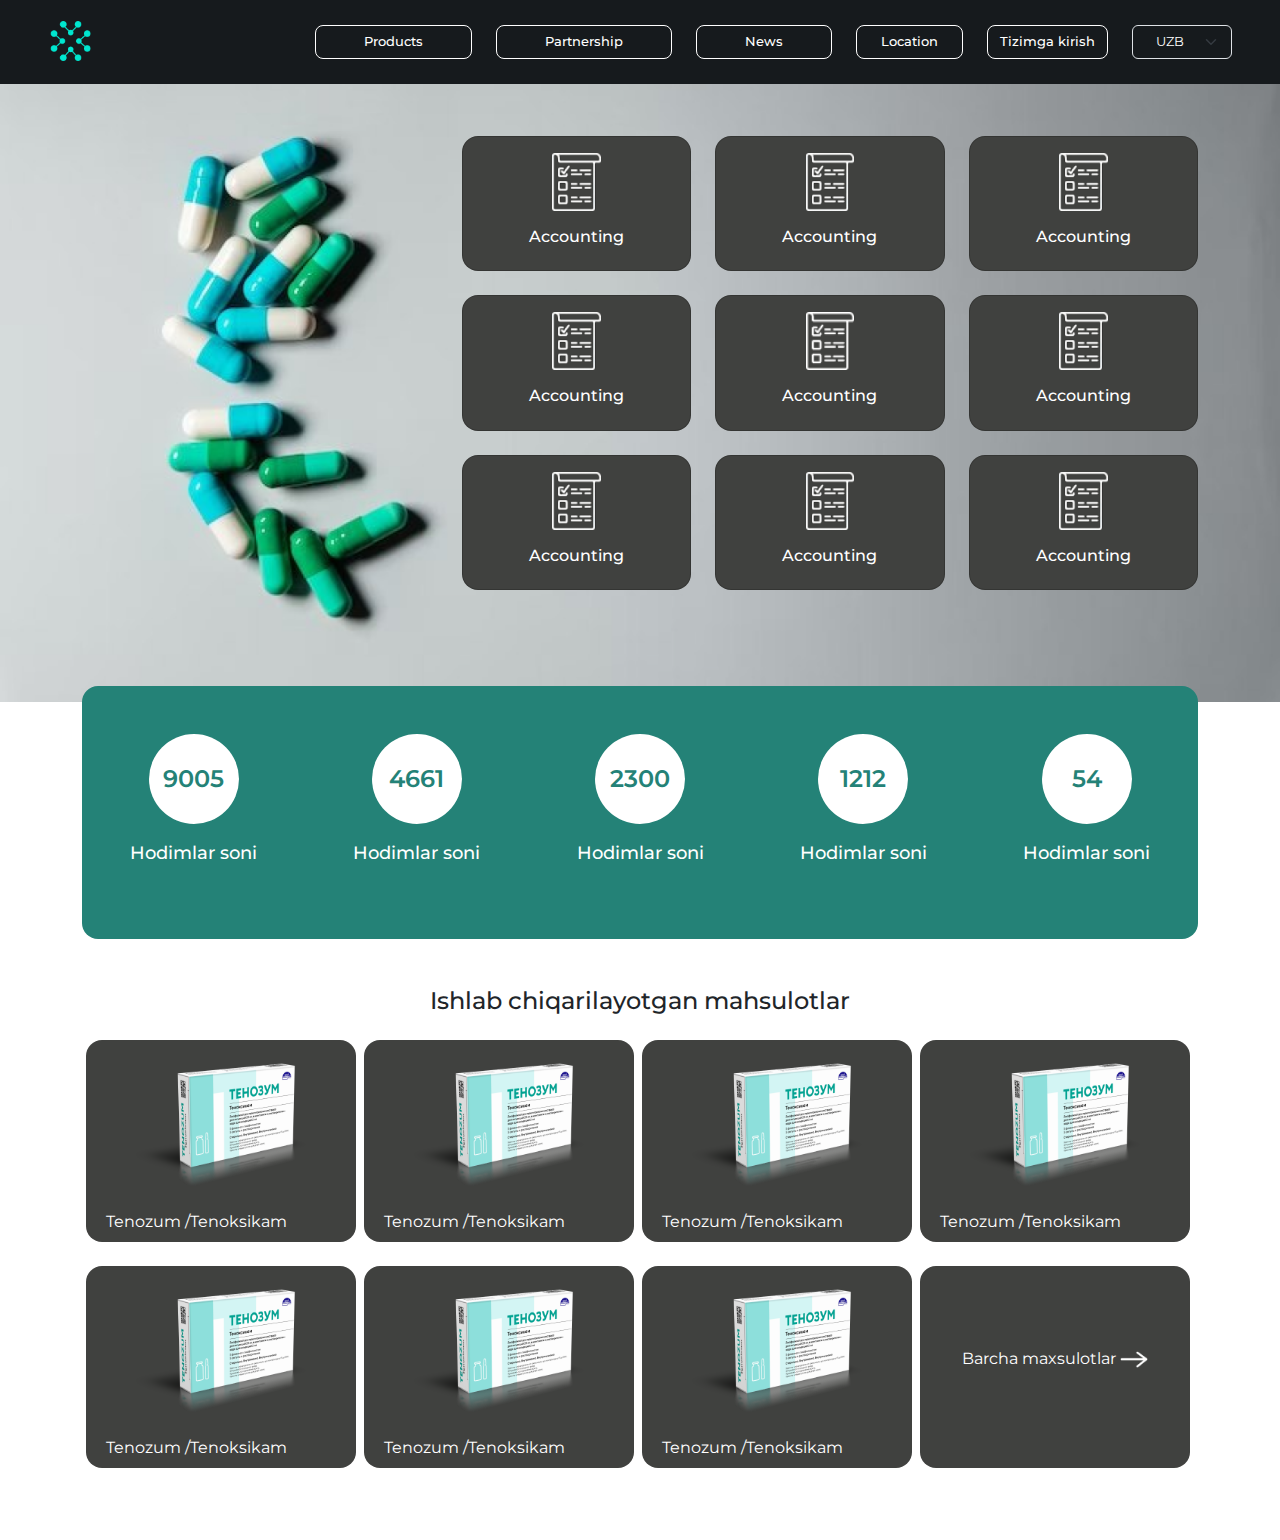
==== index.html @ 12d625ec "commit" ====
<!DOCTYPE html>
<html lang="en">
  <head>
    <meta charset="UTF-8" />
    <meta http-equiv="X-UA-Compatible" content="IE=edge" />
    <meta name="viewport" content="width=device-width, initial-scale=1.0" />
    <link rel="stylesheet" href="bootstrap.css" />
    <link rel="stylesheet" href="styles.css" />
    <title>About</title>
  </head>
  <body>
    <nav
      class="navbar navbar-expand-lg bg-dark navbar-dark fixed-top"
      id="page-top"
    >
      <div class="container-fluid px-lg-5 px-sm-5 px-md-4 py-2">
        <a href="index.html" class="navbar-brand">
          <img
            src="./images/image 1 (1).png"
            class="img-fluid"
            width="50"
            height="50"
          />
        </a>

        <button
          class="navbar-toggler"
          data-bs-toggle="collapse"
          data-bs-target="#collapsiveNav"
        >
          <span class="navbar-toggler-icon"></span>
        </button>

        <div
          class="collapse navbar-collapse pt-sm-4 pt-md-0 pt-lg-0"
          id="collapsiveNav"
        >
          <div
            class="nav-right ms-auto d-sm-grid d-md-grid d-lg-flex mt-sm-4 mt-md-0"
          >
            <button
              class="btn btn-outline-white text-white rounded-3 border-white me-4 px-5 about-btn"
            >
              Products
            </button>
            <button
              class="btn btn-outline-white text-white rounded-3 border-white me-4 px-5 about-btn"
            >
              Partnership
            </button>
            <button
              class="btn btn-outline-white text-white rounded-3 border-white me-4 px-5 about-btn"
            >
              News
            </button>
            <button
              class="btn btn-outline-white text-white rounded-3 border-white me-4 px-4 about-btn"
            >
              Location
            </button>
            <button
              class="btn btn-outline-white text-white rounded-3 border-white me-4 about-btn"
            >
              Tizimga kirish
            </button>
            <select class="form-select bg-transparent text-center text-white">
              <option selected class="text-dark" value="UZB">UZB</option>
              <option value="RU">
                <img
                  src="./images/uz-flag.png"
                  alt="image"
                  width="100"
                  height="100"
                  class="text-dark"
                />
                RU
              </option>
            </select>
          </div>
        </div>
      </div>
    </nav>

    <div class="banner mt-5">
      <div class="container py-5">
        <div class="row py-3">
          <div class="col-md-4"></div>
          <div class="col-md-8 py-4">
            <div class="row">
              <div class="col-md-4 col-sm-6 col-xs-12">
                <div class="card bg-dark rounded-4 mb-4">
                  <div class="card-body text-center text-white">
                    <img src="./images/note.png" class="w-25 mb-3" />
                    <h2 class="card-title">Accounting</h2>
                  </div>
                </div>
              </div>
              <div class="col-md-4 col-sm-6 col-xs-12">
                <div class="card bg-dark rounded-4 mb-4">
                  <div class="card-body text-center text-white">
                    <img src="./images/note.png" class="w-25 mb-3" />
                    <h2 class="card-title">Accounting</h2>
                  </div>
                </div>
              </div>
              <div class="col-md-4 col-sm-6 col-xs-12">
                <div class="card bg-dark rounded-4 mb-4">
                  <div class="card-body text-center text-white">
                    <img src="./images/note.png" class="w-25 mb-3" />
                    <h2 class="card-title">Accounting</h2>
                  </div>
                </div>
              </div>
              <div class="col-md-4 col-sm-6 col-xs-12">
                <div class="card bg-dark rounded-4 mb-4">
                  <div class="card-body text-center text-white">
                    <img src="./images/note.png" class="w-25 mb-3" />
                    <h2 class="card-title">Accounting</h2>
                  </div>
                </div>
              </div>
              <div class="col-md-4 col-sm-6 col-xs-12">
                <div class="card bg-dark rounded-4 mb-4">
                  <div class="card-body text-center text-white">
                    <img src="./images/note.ico" class="w-25 mb-3" />
                    <h2 class="card-title">Accounting</h2>
                  </div>
                </div>
              </div>
              <div class="col-md-4 col-sm-6 col-xs-12">
                <div class="card bg-dark rounded-4 mb-4">
                  <div class="card-body text-center text-white">
                    <img src="./images/note.png" class="w-25 mb-3" />
                    <h2 class="card-title">Accounting</h2>
                  </div>
                </div>
              </div>
              <div class="col-md-4 col-sm-6 col-xs-12">
                <div class="card bg-dark rounded-4 mb-4">
                  <div class="card-body text-center text-white">
                    <img src="./images/note.png" class="w-25 mb-3" />
                    <h2 class="card-title">Accounting</h2>
                  </div>
                </div>
              </div>
              <div class="col-md-4 col-sm-6 col-xs-12">
                <div class="card bg-dark rounded-4 mb-4">
                  <div class="card-body text-center text-white">
                    <img src="./images/note.png" class="w-25 mb-3" />
                    <h2 class="card-title">Accounting</h2>
                  </div>
                </div>
              </div>
              <div class="col-md-4 col-sm-6 col-xs-12">
                <div class="card bg-dark rounded-4 mb-4">
                  <div class="card-body text-center text-white">
                    <img src="./images/note.png" class="w-25 mb-3" />
                    <h2 class="card-title">Accounting</h2>
                  </div>
                </div>
              </div>
            </div>
          </div>
        </div>
      </div>
    </div>

    <div class="container">
      <div class="details p-5 pb-2 text-white position-relative" id="details">
        <div
          class="d-md-flex justify-content-sm-center justify-content-lg-between justify-content-between d-sm-grid text-center"
        >
          <div class="detail mb-5">
            <div class="quantity mx-auto mb-3">9005</div>
            <p>Hodimlar soni</p>
          </div>
          <div class="detail mb-5">
            <div class="quantity mx-auto mb-3">4661</div>
            <p>Hodimlar soni</p>
          </div>
          <div class="detail mb-5">
            <div class="quantity mx-auto mb-3">2300</div>
            <p>Hodimlar soni</p>
          </div>
          <div class="detail mb-5">
            <div class="quantity mx-auto mb-3">1212</div>
            <p>Hodimlar soni</p>
          </div>
          <div class="detail mb-5">
            <div class="quantity mx-auto mb-3">54</div>
            <p>Hodimlar soni</p>
          </div>
        </div>
      </div>
    </div>

    <section class="products my-5" id="products">
      <div class="container">
        <h4 class="text-center mb-4">Ishlab chiqarilayotgan mahsulotlar</h4>
        <div class="row gap-2 mx-1">
          <div class="col-lg-3 col-md-6 product-card rounded-4 text-white mb-4">
            <img src="./images/image 8.png" class="img-fluid mx-auto d-block" />
            <p class="ms-2 mb-2">Tenozum /Tenoksikam</p>
          </div>
          <div class="col-lg-3 col-md-6 product-card rounded-4 text-white mb-4">
            <img src="./images/image 8.png" class="img-fluid mx-auto d-block" />
            <p class="ms-2 mb-2">Tenozum /Tenoksikam</p>
          </div>
          <div class="col-lg-3 col-md-6 product-card rounded-4 text-white mb-4">
            <img src="./images/image 8.png" class="img-fluid mx-auto d-block" />
            <p class="ms-2 mb-2">Tenozum /Tenoksikam</p>
          </div>
          <div class="col-lg-3 col-md-6 product-card rounded-4 text-white mb-4">
            <img src="./images/image 8.png" class="img-fluid mx-auto d-block" />
            <p class="ms-2 mb-2">Tenozum /Tenoksikam</p>
          </div>
        </div>
        <div class="row gap-2 mb-4 mx-1">
          <div class="col-lg-3 col-mg-6 product-card rounded-4 text-white mb-4">
            <img src="./images/image 8.png" class="img-fluid mx-auto d-block" />
            <p class="ms-2 mb-2">Tenozum /Tenoksikam</p>
          </div>
          <div class="col-lg-3 col-mg-6 product-card rounded-4 text-white mb-4">
            <img src="./images/image 8.png" class="img-fluid mx-auto d-block" />
            <p class="ms-2 mb-2">Tenozum /Tenoksikam</p>
          </div>
          <div class="col-lg-3 col-mg-6 product-card rounded-4 text-white mb-4">
            <img src="./images/image 8.png" class="img-fluid mx-auto d-block" />
            <p class="ms-2 mb-2">Tenozum /Tenoksikam</p>
          </div>
          <div
            class="col-lg-3 col-mg-6 product-card rounded-4 text-white mb-4 text-center d-flex align-items-center justify-content-center"
          >
            <p>
              Barcha maxsulotlar
              <img src="./images/arrow.png" class="img-fluid arrow" />
            </p>
          </div>
        </div>
      </div>
    </section>

    <script
      src="https://cdn.jsdelivr.net/npm/bootstrap@5.3.0-alpha1/dist/js/bootstrap.bundle.min.js"
      integrity="sha384-w76AqPfDkMBDXo30jS1Sgez6pr3x5MlQ1ZAGC+nuZB+EYdgRZgiwxhTBTkF7CXvN"
      crossorigin="anonymous"
    ></script>
    <script src="script.js"></script>
  </body>
</html>
---- styles.css ----
@import url('https://fonts.googleapis.com/css2?family=Montserrat&display=swap');

* {
  margin: 0;
  padding: 0;
  box-sizing: border-box;
}

body {
  height: 100%;
  font-family: 'Montserrat', sans-serif;
  overflow-x: hidden;
}

#page-top {
  background-color: #161a1d !important;
}

.btn-login {
  background-color: #248277;
  font-size: 14px !important;
  transition: 0.3s;
  height: 40px;
  width: 150px;
  border-radius: 12px !important;
}

.btn-login:hover {
  background: #145b53;
}

select,
option {
  cursor: pointer !important;
}

select {
  width: 100px !important;
}

.card {
  background: #40413f !important;
  cursor: pointer;
  transition: 0.3s;
}

.banner {
  background-image: url(./images/banner.png);
  background-repeat: no-repeat;
  background-size: cover;
  height: max-content;
  background-position: center center;
}

.card-title {
  font-size: 1rem;
  font-weight: 500;
}

.details {
  background: #248277;
  border-radius: 1rem;
  margin-top: -16px !important;
}

.quantity {
  background: #fff;
  color: #248277;
  font-size: 24px !important;
  font-weight: 600 !important;
  width: 90px;
  height: 90px;
  max-width: 200px;
  max-height: 200px;
  border-radius: 100%;
  display: flex;
  align-items: center;
  justify-content: center;
}

.detail p {
  font-size: 18px;
  font-weight: 500;
}

option {
  color: #000 !important;
}

.card:not(.product-card):hover {
  background: #fff !important;
}

.card:not(.product-card):hover > img {
  fill: #248277;
}
.card:not(.product-card):hover .card-title {
  color: #248277 !important;
}

.nav-right button,
.nav-right select {
  font-size: 13px;
}

.nav-right button:hover {
  background: #fff !important;
  color: #248277 !important;
  font-weight: 600 !important;
}

.nav-right button {
  font-weight: 500 !important;
}

.product-card img {
  width: 170px;
  height: 170px;
}

.product-card {
  background-color: #40413f !important;
  cursor: pointer;
  min-height: 200px;
}

.arrow {
  width: 28px !important;
  height: 17px !important;
}

@media (max-width: 500px) {
  .info_container {
    flex-direction: column;
  }

  .btn-login,
  select {
    width: 100% !important;
    display: block !important;
    margin: 1rem 0;
  }

  .nav-right button {
    width: 100% !important;
    display: block !important;
    margin-bottom: 1rem;
  }

  .nav-right {
    padding-top: 1rem;
  }
}

@media (min-width: 960px) {
  .product-card {
    max-width: 270px;
  }
}
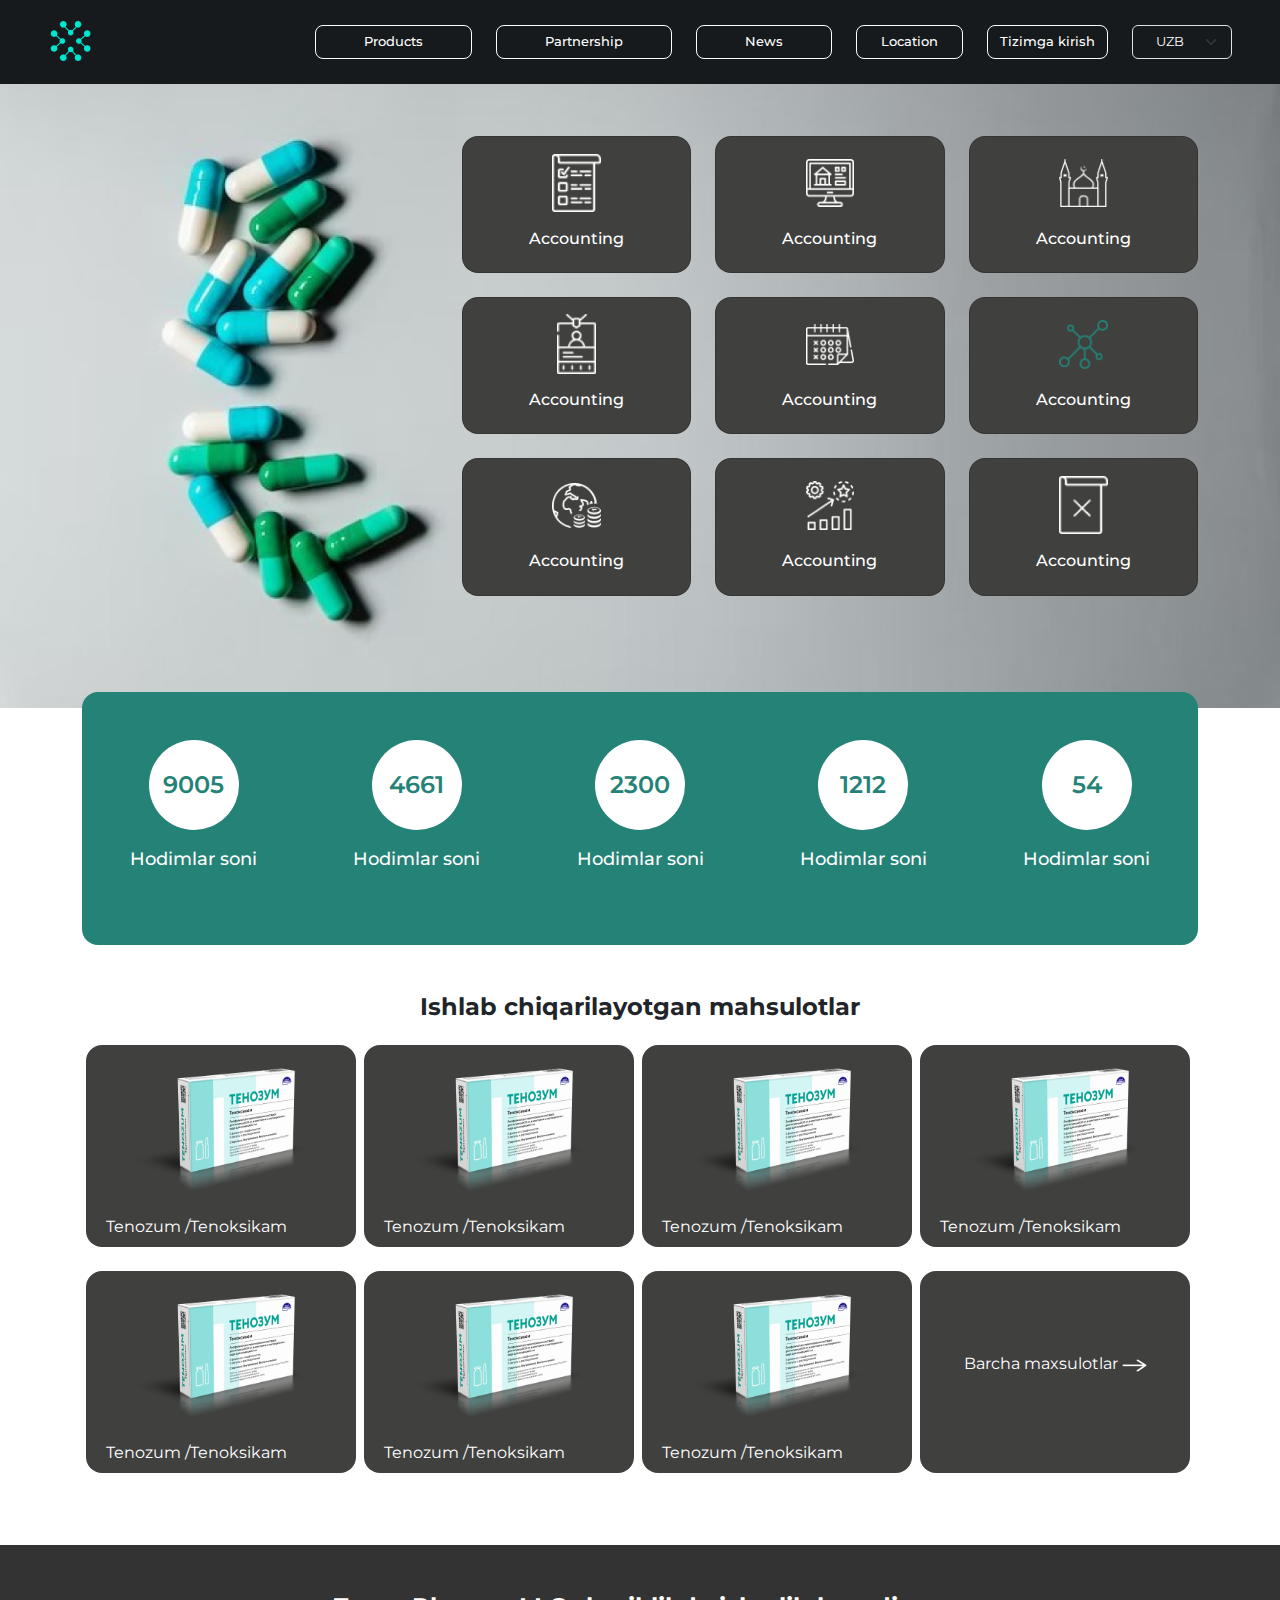
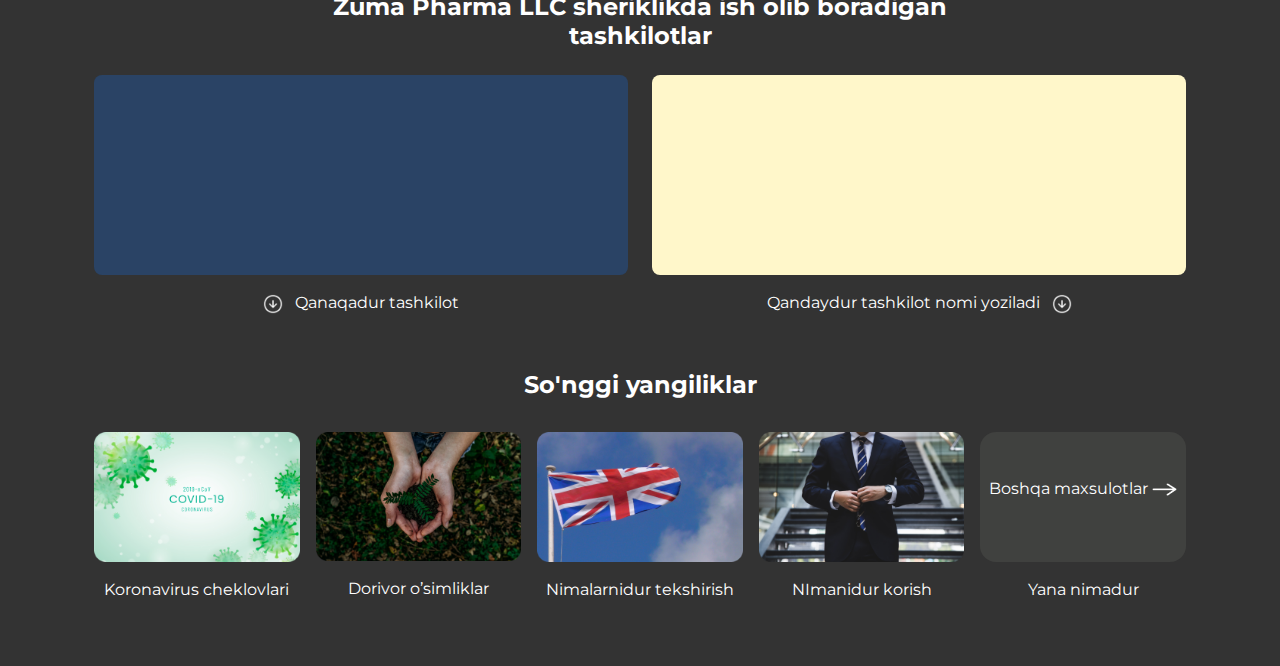
==== commit 95d60361: "commit" ====
--- a/index.html
+++ b/index.html
@@ -13,7 +13,7 @@
       class="navbar navbar-expand-lg bg-dark navbar-dark fixed-top"
       id="page-top"
     >
-      <div class="container-fluid px-lg-5 px-sm-5 px-md-4 py-2">
+      <div class="container-fluid px-lg-5 px-sm-5 px-md-4 py-2 container-xxl">
         <a href="index.html" class="navbar-brand">
           <img
             src="./images/image 1 (1).png"
@@ -90,71 +90,71 @@
               <div class="col-md-4 col-sm-6 col-xs-12">
                 <div class="card bg-dark rounded-4 mb-4">
                   <div class="card-body text-center text-white">
-                    <img src="./images/note.png" class="w-25 mb-3" />
-                    <h2 class="card-title">Accounting</h2>
-                  </div>
-                </div>
-              </div>
-              <div class="col-md-4 col-sm-6 col-xs-12">
-                <div class="card bg-dark rounded-4 mb-4">
-                  <div class="card-body text-center text-white">
-                    <img src="./images/note.png" class="w-25 mb-3" />
-                    <h2 class="card-title">Accounting</h2>
-                  </div>
-                </div>
-              </div>
-              <div class="col-md-4 col-sm-6 col-xs-12">
-                <div class="card bg-dark rounded-4 mb-4">
-                  <div class="card-body text-center text-white">
-                    <img src="./images/note.png" class="w-25 mb-3" />
-                    <h2 class="card-title">Accounting</h2>
-                  </div>
-                </div>
-              </div>
-              <div class="col-md-4 col-sm-6 col-xs-12">
-                <div class="card bg-dark rounded-4 mb-4">
-                  <div class="card-body text-center text-white">
-                    <img src="./images/note.png" class="w-25 mb-3" />
-                    <h2 class="card-title">Accounting</h2>
-                  </div>
-                </div>
-              </div>
-              <div class="col-md-4 col-sm-6 col-xs-12">
-                <div class="card bg-dark rounded-4 mb-4">
-                  <div class="card-body text-center text-white">
-                    <img src="./images/note.ico" class="w-25 mb-3" />
-                    <h2 class="card-title">Accounting</h2>
-                  </div>
-                </div>
-              </div>
-              <div class="col-md-4 col-sm-6 col-xs-12">
-                <div class="card bg-dark rounded-4 mb-4">
-                  <div class="card-body text-center text-white">
-                    <img src="./images/note.png" class="w-25 mb-3" />
-                    <h2 class="card-title">Accounting</h2>
-                  </div>
-                </div>
-              </div>
-              <div class="col-md-4 col-sm-6 col-xs-12">
-                <div class="card bg-dark rounded-4 mb-4">
-                  <div class="card-body text-center text-white">
-                    <img src="./images/note.png" class="w-25 mb-3" />
-                    <h2 class="card-title">Accounting</h2>
-                  </div>
-                </div>
-              </div>
-              <div class="col-md-4 col-sm-6 col-xs-12">
-                <div class="card bg-dark rounded-4 mb-4">
-                  <div class="card-body text-center text-white">
-                    <img src="./images/note.png" class="w-25 mb-3" />
-                    <h2 class="card-title">Accounting</h2>
-                  </div>
-                </div>
-              </div>
-              <div class="col-md-4 col-sm-6 col-xs-12">
-                <div class="card bg-dark rounded-4 mb-4">
-                  <div class="card-body text-center text-white">
-                    <img src="./images/note.png" class="w-25 mb-3" />
+                    <img src="./images/icon-1.png" class="w-25 mb-3 img-fluid icon-img" />
+                    <h2 class="card-title">Accounting</h2>
+                  </div>
+                </div>
+              </div>
+              <div class="col-md-4 col-sm-6 col-xs-12">
+                <div class="card bg-dark rounded-4 mb-4">
+                  <div class="card-body text-center text-white">
+                    <img src="./images/icon-2.png" class="w-25 mb-3 img-fluid icon-img" />
+                    <h2 class="card-title">Accounting</h2>
+                  </div>
+                </div>
+              </div>
+              <div class="col-md-4 col-sm-6 col-xs-12">
+                <div class="card bg-dark rounded-4 mb-4">
+                  <div class="card-body text-center text-white">
+                    <img src="./images/icon-3.png" class="w-25 mb-3 img-fluid icon-img" />
+                    <h2 class="card-title">Accounting</h2>
+                  </div>
+                </div>
+              </div>
+              <div class="col-md-4 col-sm-6 col-xs-12">
+                <div class="card bg-dark rounded-4 mb-4">
+                  <div class="card-body text-center text-white">
+                    <img src="./images/icon-4.png" class="w-25 mb-3 img-fluid icon-img" />
+                    <h2 class="card-title">Accounting</h2>
+                  </div>
+                </div>
+              </div>
+              <div class="col-md-4 col-sm-6 col-xs-12">
+                <div class="card bg-dark rounded-4 mb-4">
+                  <div class="card-body text-center text-white">
+                    <img src="./images/icon-5.png" class="w-25 mb-3 img-fluid icon-img" />
+                    <h2 class="card-title">Accounting</h2>
+                  </div>
+                </div>
+              </div>
+              <div class="col-md-4 col-sm-6 col-xs-12">
+                <div class="card bg-dark rounded-4 mb-4">
+                  <div class="card-body text-center text-white">
+                    <img src="./images/icon-6.png" class="w-25 mb-3 img-fluid icon-img" />
+                    <h2 class="card-title">Accounting</h2>
+                  </div>
+                </div>
+              </div>
+              <div class="col-md-4 col-sm-6 col-xs-12">
+                <div class="card bg-dark rounded-4 mb-4">
+                  <div class="card-body text-center text-white">
+                    <img src="./images/icon-7.png" class="w-25 mb-3 img-fluid icon-img" />
+                    <h2 class="card-title">Accounting</h2>
+                  </div>
+                </div>
+              </div>
+              <div class="col-md-4 col-sm-6 col-xs-12">
+                <div class="card bg-dark rounded-4 mb-4">
+                  <div class="card-body text-center text-white">
+                    <img src="./images/icon-8.png" class="w-25 mb-3 img-fluid icon-img" />
+                    <h2 class="card-title">Accounting</h2>
+                  </div>
+                </div>
+              </div>
+              <div class="col-md-4 col-sm-6 col-xs-12">
+                <div class="card bg-dark rounded-4 mb-4">
+                  <div class="card-body text-center text-white">
+                    <img src="./images/icon-9.png" class="w-25 mb-3 img-fluid icon-img" />
                     <h2 class="card-title">Accounting</h2>
                   </div>
                 </div>
@@ -196,7 +196,9 @@
 
     <section class="products my-5" id="products">
       <div class="container">
-        <h4 class="text-center mb-4">Ishlab chiqarilayotgan mahsulotlar</h4>
+        <h4 class="text-center mb-4 fw-bold">
+          Ishlab chiqarilayotgan mahsulotlar
+        </h4>
         <div class="row gap-2 mx-1">
           <div class="col-lg-3 col-md-6 product-card rounded-4 text-white mb-4">
             <img src="./images/image 8.png" class="img-fluid mx-auto d-block" />
@@ -237,6 +239,73 @@
             </p>
           </div>
         </div>
+      </div>
+    </section>
+
+    <section class="companies text-white py-5">
+      <div class="container">
+        <h4 class="text-center text-white fw-bold mb-4">
+          Zuma Pharma LLC sheriklikda ish olib boradigan <br />
+          tashkilotlar
+        </h4>
+        <div class="row mx-auto">
+          <div class="col-md-6 text-center mb-3">
+            <div class="location-1 rounded-3 mb-3"></div>
+            <p>
+              <img
+                src="./images/arrow-down.png"
+                class="img-fluid me-2"
+                width="20"
+                height="20"
+              />
+              Qanaqadur tashkilot
+            </p>
+          </div>
+          <div class="col-md-6 text-center mb-3">
+            <div class="location-2 rounded-3 mb-3"></div>
+            <p>
+              Qandaydur tashkilot nomi yoziladi
+              <img
+                src="./images/arrow-down.png"
+                class="img-fluid ms-2"
+                width="20"
+                height="20"
+              />
+            </p>
+          </div>
+        </div>
+
+        <h4 class="text-center fw-bold pt-4 pb-4">So'nggi yangiliklar</h4>
+        <div class="container">
+          <div class="news-container">
+            <div class="news text-center text-white">
+              <img src="./images/Rectangle 102.png" class="img-fluid mb-3">
+              <p>Koronavirus cheklovlari</p>
+            </div>
+            <div class="news text-center text-white">
+              <img src="./images/Rectangle 102-1.png" class="img-fluid mb-3">
+              <p>Dorivor o’simliklar</p>
+            </div>
+            <div class="news text-center text-white">
+              <img src="./images/Rectangle 102-2.png" class="img-fluid mb-3">
+              <p>Nimalarnidur tekshirish</p>
+            </div>
+            <div class="news text-center text-white">
+              <img src="./images/Rectangle 102-3.png" class="img-fluid mb-3">
+              <p>NImanidur korish</p>
+            </div>
+            <div class="news text-center text-white">
+              <div class="other-news rounded-4 d-flex align-items-center justify-content-center mb-3">
+                <p>
+
+                  Boshqa maxsulotlar <img src="./images/arrow.png" class="img-fluid arrow" width="40" height="40"/>
+                </p>
+              </div>
+              <p>Yana nimadur</p>
+            </div>
+          </div>
+        </div>
+      </div>
       </div>
     </section>
 
--- a/styles.css
+++ b/styles.css
@@ -92,10 +92,17 @@
 }
 
 .card:not(.product-card):hover > img {
-  fill: #248277;
+  background: #248277 !important;
+  fill: #248277 !important;
 }
 .card:not(.product-card):hover .card-title {
   color: #248277 !important;
+}
+
+.icon-img {
+  width: 60px;
+  height: 60px;
+  object-fit: contain;
 }
 
 .nav-right button,
@@ -113,6 +120,16 @@
   font-weight: 500 !important;
 }
 
+.other-news {
+  background: #40413f;
+  min-height: 130px;
+  display: flex;
+  justify-content: center;
+  align-items: center;
+  max-width: 270px;
+  margin: auto;
+}
+
 .product-card img {
   width: 170px;
   height: 170px;
@@ -125,8 +142,32 @@
 }
 
 .arrow {
-  width: 28px !important;
-  height: 17px !important;
+  width: 25px !important;
+  height: 13px !important;
+}
+
+.companies {
+  background: #333;
+}
+
+.news {
+  cursor: pointer;
+}
+
+.location-1 {
+  background-color: #2a4365;
+  min-height: 200px;
+}
+
+.location-2 {
+  min-height: 200px;
+  background: #fff7ca;
+}
+
+.news-container {
+  display: grid;
+  grid-template-columns: repeat(auto-fit, minmax(205px, 1fr));
+  gap: 1rem;
 }
 
 @media (max-width: 500px) {
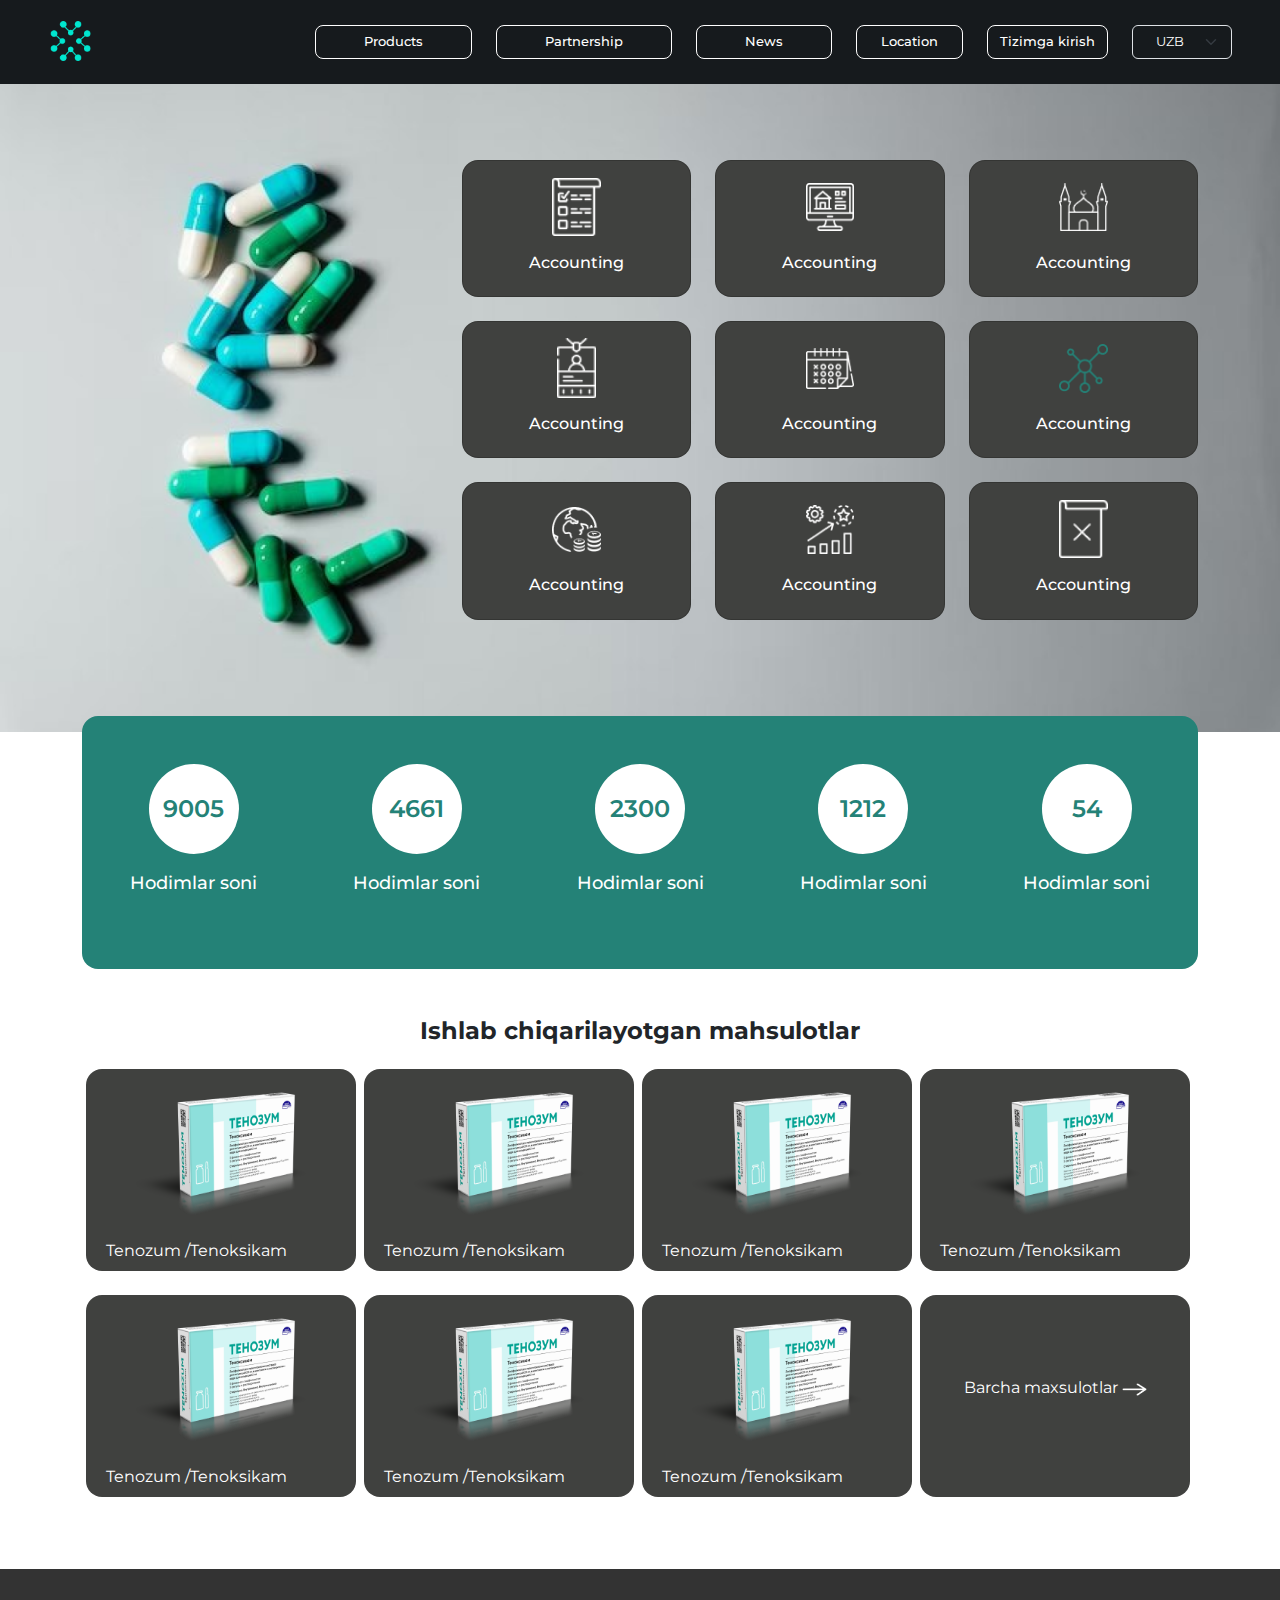
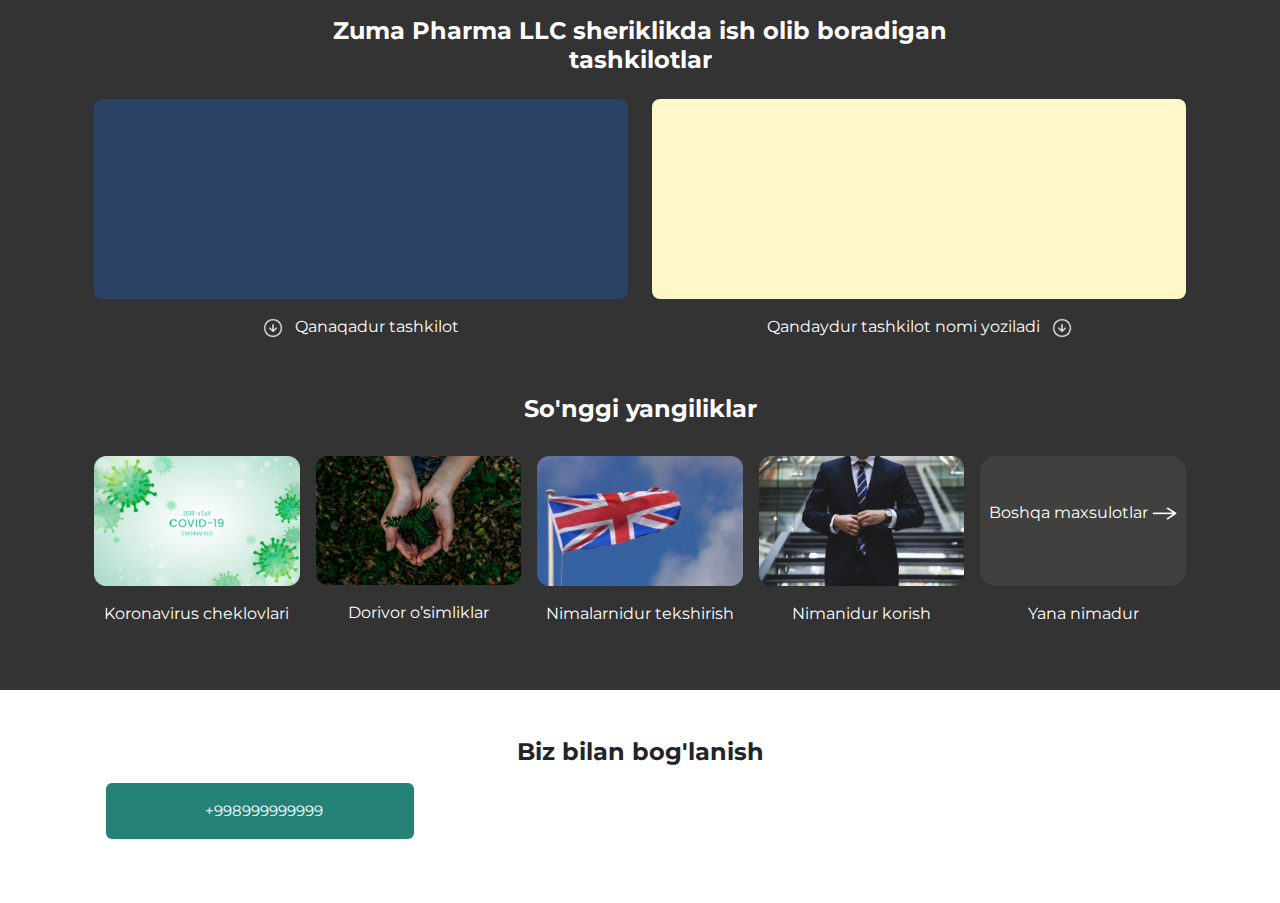
==== commit 3fa23ed8: "commit" ====
--- a/index.html
+++ b/index.html
@@ -4,9 +4,10 @@
     <meta charset="UTF-8" />
     <meta http-equiv="X-UA-Compatible" content="IE=edge" />
     <meta name="viewport" content="width=device-width, initial-scale=1.0" />
+    <link rel="stylesheet" href="https://cdnjs.cloudflare.com/ajax/libs/font-awesome/6.2.1/css/all.min.css" integrity="sha512-MV7K8+y+gLIBoVD59lQIYicR65iaqukzvf/nwasF0nqhPay5w/9lJmVM2hMDcnK1OnMGCdVK+iQrJ7lzPJQd1w==" crossorigin="anonymous" referrerpolicy="no-referrer" />s
     <link rel="stylesheet" href="bootstrap.css" />
     <link rel="stylesheet" href="styles.css" />
-    <title>About</title>
+    <title>Home</title>
   </head>
   <body>
     <nav
@@ -292,7 +293,7 @@
             </div>
             <div class="news text-center text-white">
               <img src="./images/Rectangle 102-3.png" class="img-fluid mb-3">
-              <p>NImanidur korish</p>
+              <p>Nimanidur korish</p>
             </div>
             <div class="news text-center text-white">
               <div class="other-news rounded-4 d-flex align-items-center justify-content-center mb-3">
@@ -308,6 +309,27 @@
       </div>
       </div>
     </section>
+
+
+    <section class="contact my-5">
+      <div class="container">
+        <h4 class="text-center fw-bolder mb-3">
+          Biz bilan bog'lanish
+        </h4>
+          <div class="row">
+            <div class="col-lg-4 col-sm-12 col-md-12 mb-3">
+              <button class="btn contact-btn text-white py-2 px-5 first mx-auto d-block">
+                <i class="fa-solid fa-phone me-2"></i>
+                <a href="tel:" class="text-decoration-none text-white">
+                  +998999999999
+                </a>
+              </button>
+            </div>
+          
+          </div>
+      </div>
+    </section>
+
 
     <script
       src="https://cdn.jsdelivr.net/npm/bootstrap@5.3.0-alpha1/dist/js/bootstrap.bundle.min.js"
--- a/styles.css
+++ b/styles.css
@@ -170,6 +170,37 @@
   gap: 1rem;
 }
 
+.contact-btn {
+  background: #248277;
+  transition: 300ms;
+  max-width: 400px !important;
+  font-size: 15px !important;
+  max-height: 60px !important;
+}
+
+.first {
+  padding: 1rem 90px !important;
+  display: flex !important;
+  align-items: center !important;
+  flex-direction: row !important;
+}
+
+.second {
+  padding: 1rem 80px !important;
+  display: flex !important;
+  align-items: center !important;
+  flex-direction: row !important;
+}
+
+.third {
+  max-width: 350px !important;
+  font-size: 13px !important;
+}
+
+.contact-btn:hover {
+  background: linear-gradient(94.13deg, #32a799 26.25%, #248277 72.02%);
+}
+
 @media (max-width: 500px) {
   .info_container {
     flex-direction: column;
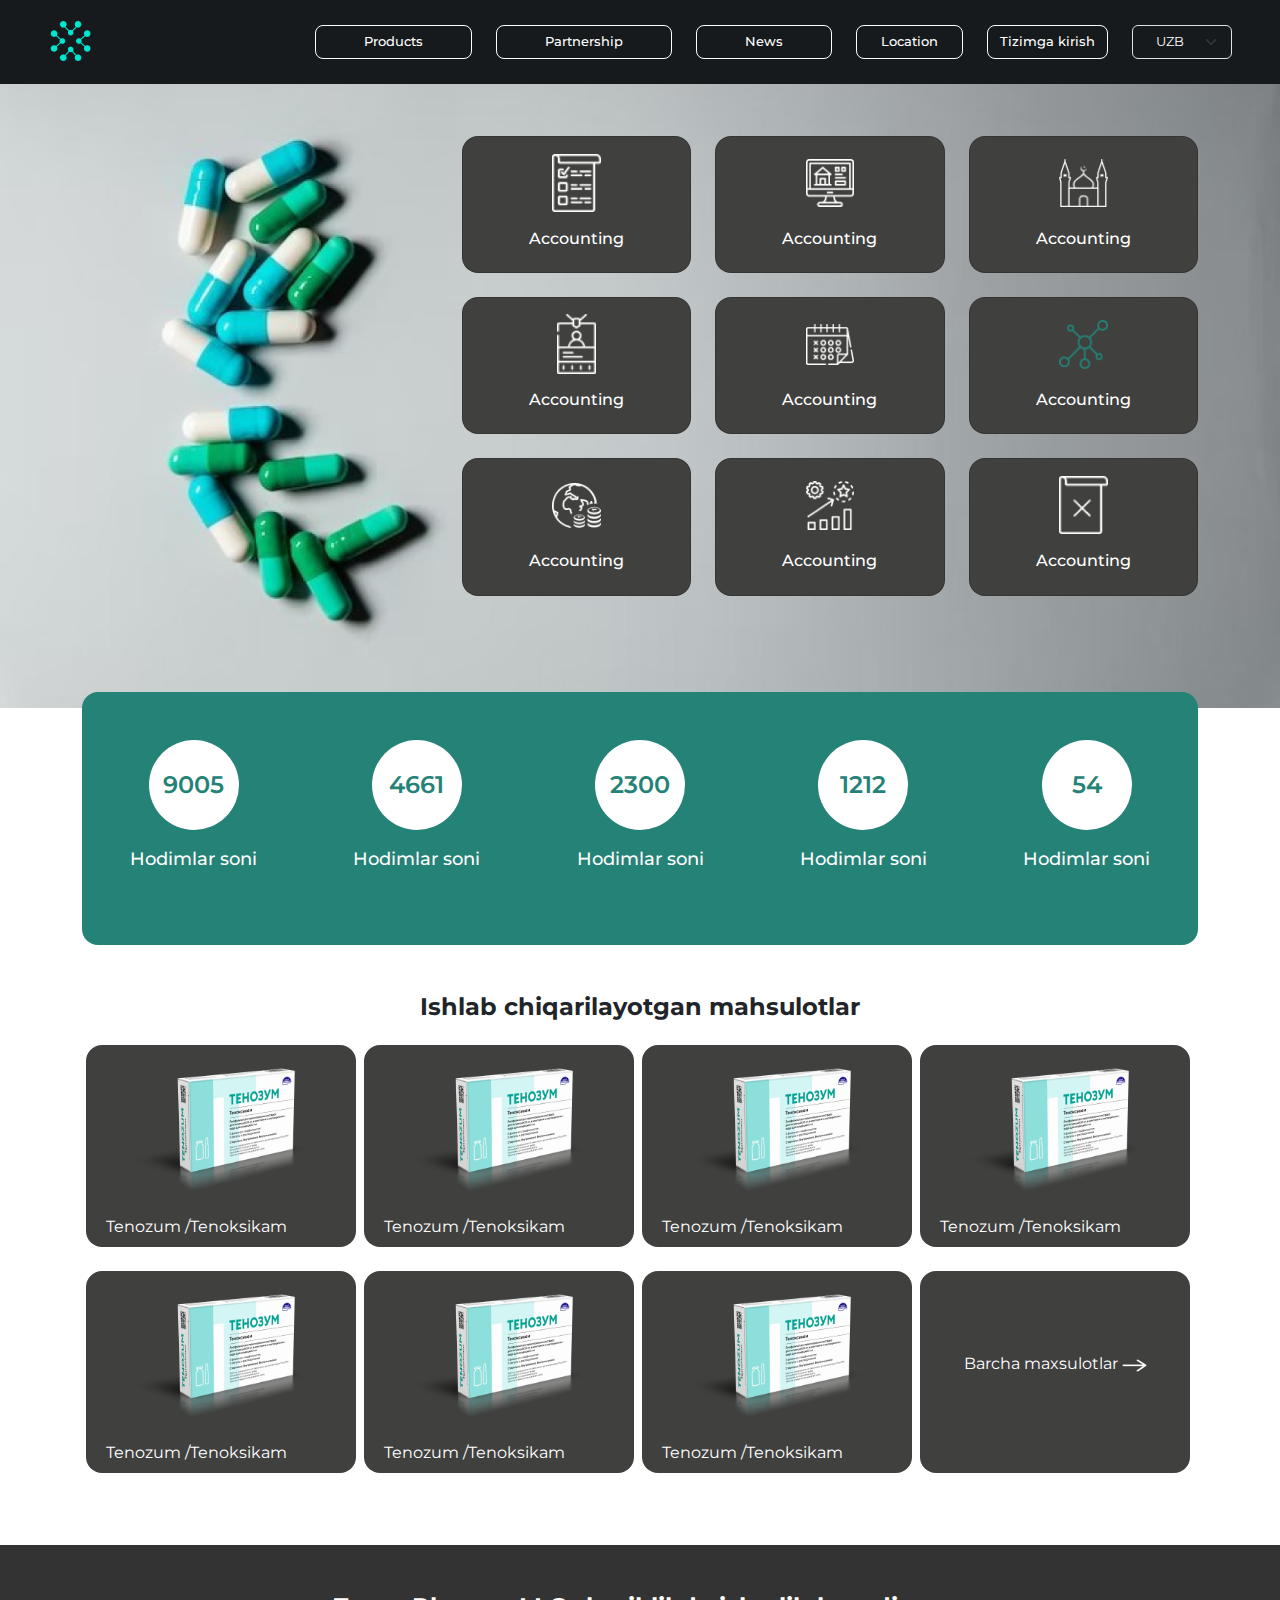
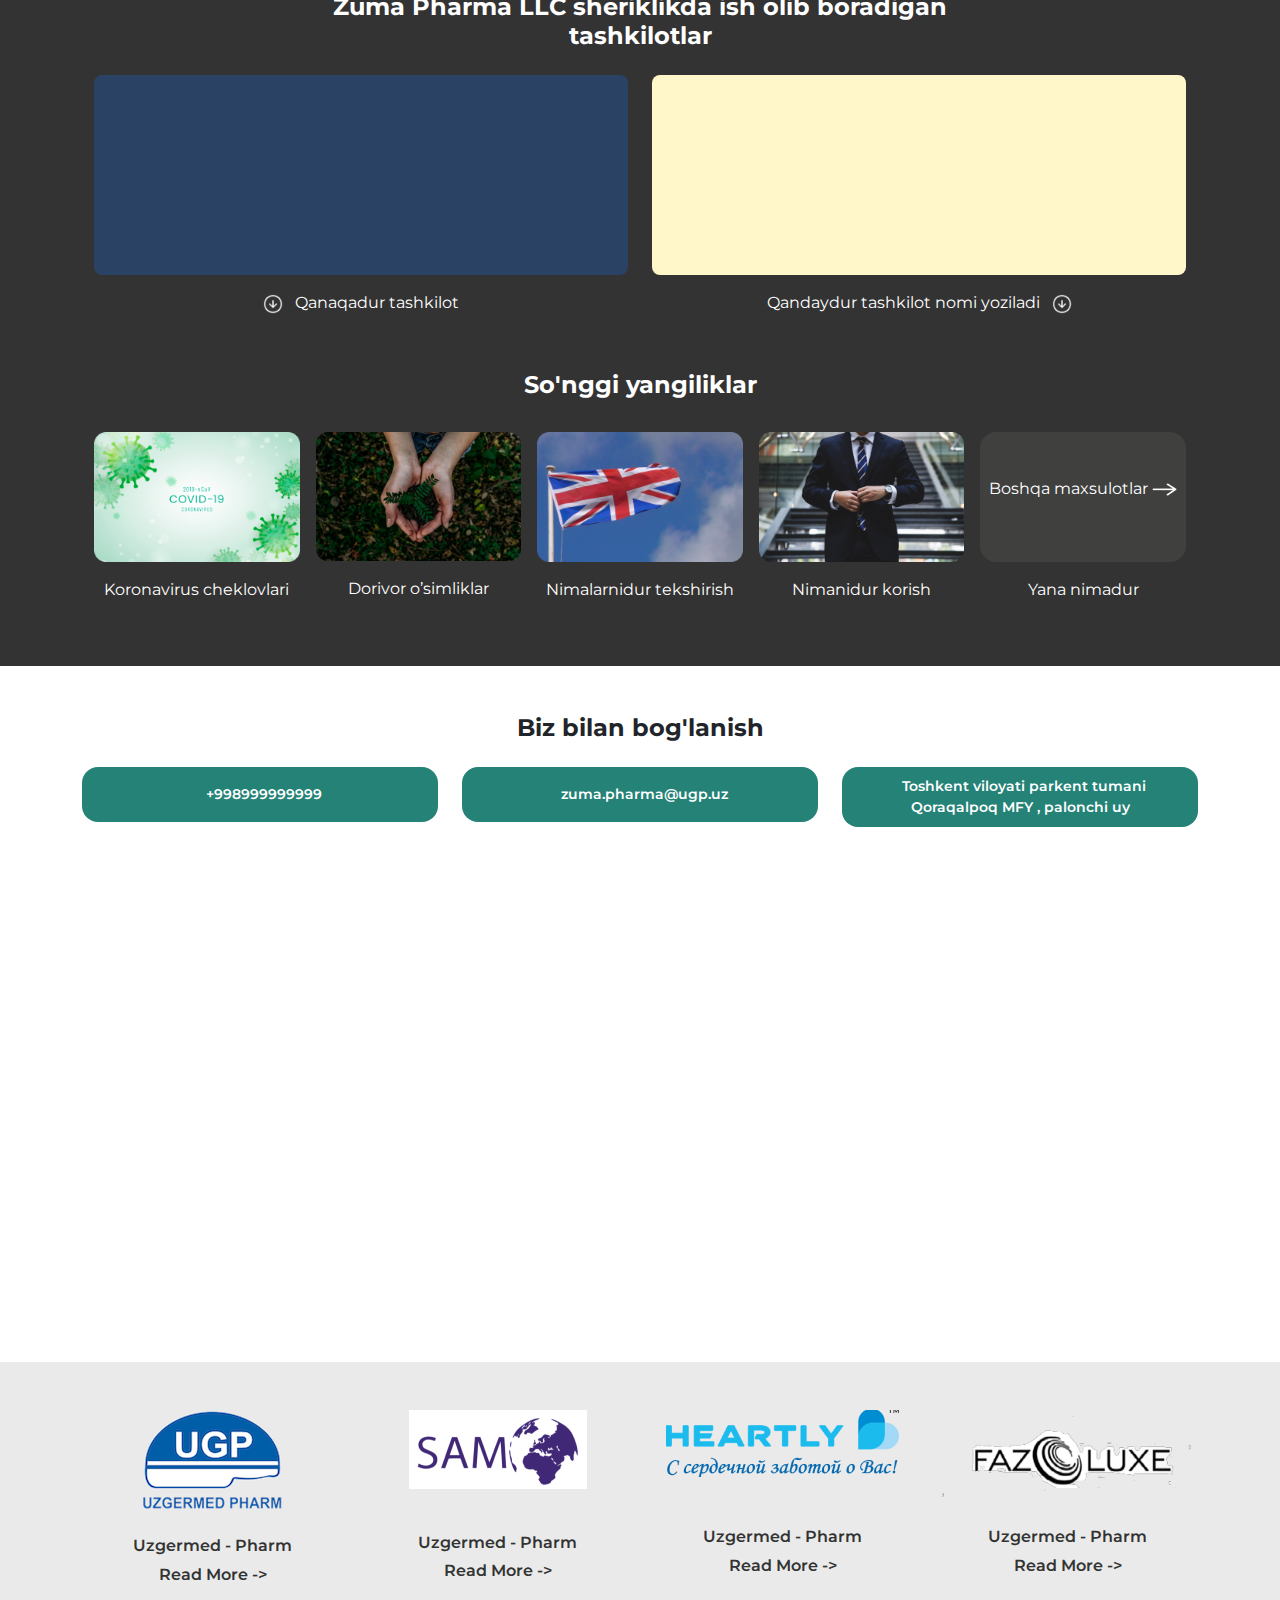
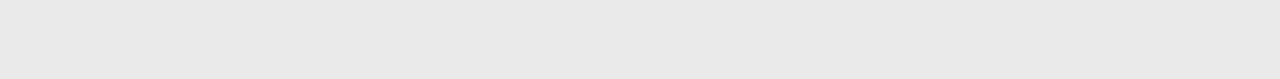
==== commit 739c8835: "commit" ====
--- a/index.html
+++ b/index.html
@@ -4,7 +4,7 @@
     <meta charset="UTF-8" />
     <meta http-equiv="X-UA-Compatible" content="IE=edge" />
     <meta name="viewport" content="width=device-width, initial-scale=1.0" />
-    <link rel="stylesheet" href="https://cdnjs.cloudflare.com/ajax/libs/font-awesome/6.2.1/css/all.min.css" integrity="sha512-MV7K8+y+gLIBoVD59lQIYicR65iaqukzvf/nwasF0nqhPay5w/9lJmVM2hMDcnK1OnMGCdVK+iQrJ7lzPJQd1w==" crossorigin="anonymous" referrerpolicy="no-referrer" />s
+    <link rel="stylesheet" href="https://cdnjs.cloudflare.com/ajax/libs/font-awesome/6.2.1/css/all.min.css" integrity="sha512-MV7K8+y+gLIBoVD59lQIYicR65iaqukzvf/nwasF0nqhPay5w/9lJmVM2hMDcnK1OnMGCdVK+iQrJ7lzPJQd1w==" crossorigin="anonymous" referrerpolicy="no-referrer" />
     <link rel="stylesheet" href="bootstrap.css" />
     <link rel="stylesheet" href="styles.css" />
     <title>Home</title>
@@ -310,26 +310,79 @@
       </div>
     </section>
 
-
     <section class="contact my-5">
       <div class="container">
-        <h4 class="text-center fw-bolder mb-3">
+        <h4 class="text-center fw-bolder mb-4">
           Biz bilan bog'lanish
         </h4>
           <div class="row">
             <div class="col-lg-4 col-sm-12 col-md-12 mb-3">
-              <button class="btn contact-btn text-white py-2 px-5 first mx-auto d-block">
+              <button class="btn contact-btn text-white py-3 px-5 rounded-4  mx-auto d-block w-100 mb-3">
                 <i class="fa-solid fa-phone me-2"></i>
-                <a href="tel:" class="text-decoration-none text-white">
+                <a href="tel:+998999999999" class="text-decoration-none text-white">
                   +998999999999
                 </a>
               </button>
             </div>
-          
-          </div>
+            <div class="col-lg-4 col-sm-12 col-md-12 mb-3"> 
+              <button class="btn contact-btn text-white py-3 px-5 rounded-4  mx-auto d-block w-100 mb-3">
+                <i class="fa-solid fa-envelope me-2"></i>
+                <a href="mailto:zuma.pharma@ugp.uz" class="text-decoration-none text-white">
+                  zuma.pharma@ugp.uz
+                </a>
+              </button>
+            </div>
+            <div class="col-lg-4 col-sm-12 col-md-12 mb-3">
+              <button class="btn contact-btn text-white py-2 px-5 rounded-4 mx-auto d-block w-100 mb-3">
+                <i class="fa-solid fa-location-dot me-2"></i>
+                <a href="tel:" class="text-decoration-none text-white">
+                  Toshkent viloyati parkent tumani Qoraqalpoq MFY , palonchi uy
+                </a>
+              </button>
+            </div>
+        </div>
+
+        <div class="location">
+          <iframe class="mb-5 rounded-4" src="https://www.google.com/maps/embed?pb=!1m18!1m12!1m3!1d2996.687721487428!2d69.5734602!3d41.3156566!2m3!1f0!2f0!3f0!3m2!1i1024!2i768!4f13.1!3m3!1m2!1s0x38ae57805ebda8a1%3A0xb044d9e6d3208941!2sZuma%20Pharma%20LLC!5e0!3m2!1sru!2s!4v1672402384107!5m2!1sru!2s" style="border:0;" allowfullscreen="" loading="lazy" referrerpolicy="no-referrer-when-downgrade"></iframe>
+        </div>
       </div>
     </section>
 
+    <section id="companies" class="py-5">
+      <div class="container">
+        <div class="row">
+          <div class="col-md-3 text-center"mb-5>
+              <img src="./images/image 13.png" class="mb-4 img-fluid mt-0"/>
+              <p class="mb-0">Uzgermed - Pharm</p>
+              <a href="#" class="text-decoration-none ">Read More -></a>
+          </div>
+          <div class="col-md-3 text-center mb-5">
+              <img src="./images/image 14.png" class="img-fluid mt-0"/>
+              <p class="mb-0 desc">Uzgermed - Pharm</p>
+              <a href="#" class="text-decoration-none">Read More -></a>
+          </div>
+          <div class="col-md-3 text-center mb-5">
+              <img src="./images/image 15.png" class="mb-5 img-fluid mt-0"/>
+              <p class="mb-0">Uzgermed - Pharm</p>
+              <a href="#" class="text-decoration-none ">Read More -></a>
+          </div>
+          <div class="col-md-3 text-center mb-5">
+              <img src="./images/image 16.png" class="mb-3 img-fluid mt-0"/>
+              <p class="mb-0">Uzgermed - Pharm</p>
+              <a href="#" class="text-decoration-none ">Read More -></a>
+          </div>
+          <!-- <div class="col-md-3">
+
+          </div>
+          <div class="col-md-3">
+
+          </div>
+          <div class="col-md-3">
+
+          </div> -->
+        </div>
+      </div>
+    </section>
 
     <script
       src="https://cdn.jsdelivr.net/npm/bootstrap@5.3.0-alpha1/dist/js/bootstrap.bundle.min.js"
--- a/styles.css
+++ b/styles.css
@@ -150,6 +150,24 @@
   background: #333;
 }
 
+#companies {
+  background: rgba(51, 51, 51, 0.1);
+}
+
+#companies p,
+a {
+  color: #333 !important;
+  font-weight: 600 !important;
+}
+
+.desc {
+  margin-top: 2.6rem !important;
+}
+
+#companies p {
+  margin-bottom: 0.3rem !important;
+}
+
 .news {
   cursor: pointer;
 }
@@ -173,32 +191,18 @@
 .contact-btn {
   background: #248277;
   transition: 300ms;
-  max-width: 400px !important;
-  font-size: 15px !important;
+  max-width: 380px !important;
+  font-size: 14px !important;
   max-height: 60px !important;
-}
-
-.first {
-  padding: 1rem 90px !important;
-  display: flex !important;
-  align-items: center !important;
-  flex-direction: row !important;
-}
-
-.second {
-  padding: 1rem 80px !important;
-  display: flex !important;
-  align-items: center !important;
-  flex-direction: row !important;
-}
-
-.third {
-  max-width: 350px !important;
-  font-size: 13px !important;
 }
 
 .contact-btn:hover {
   background: linear-gradient(94.13deg, #32a799 26.25%, #248277 72.02%);
+}
+
+iframe {
+  width: 100%;
+  min-height: 400px;
 }
 
 @media (max-width: 500px) {
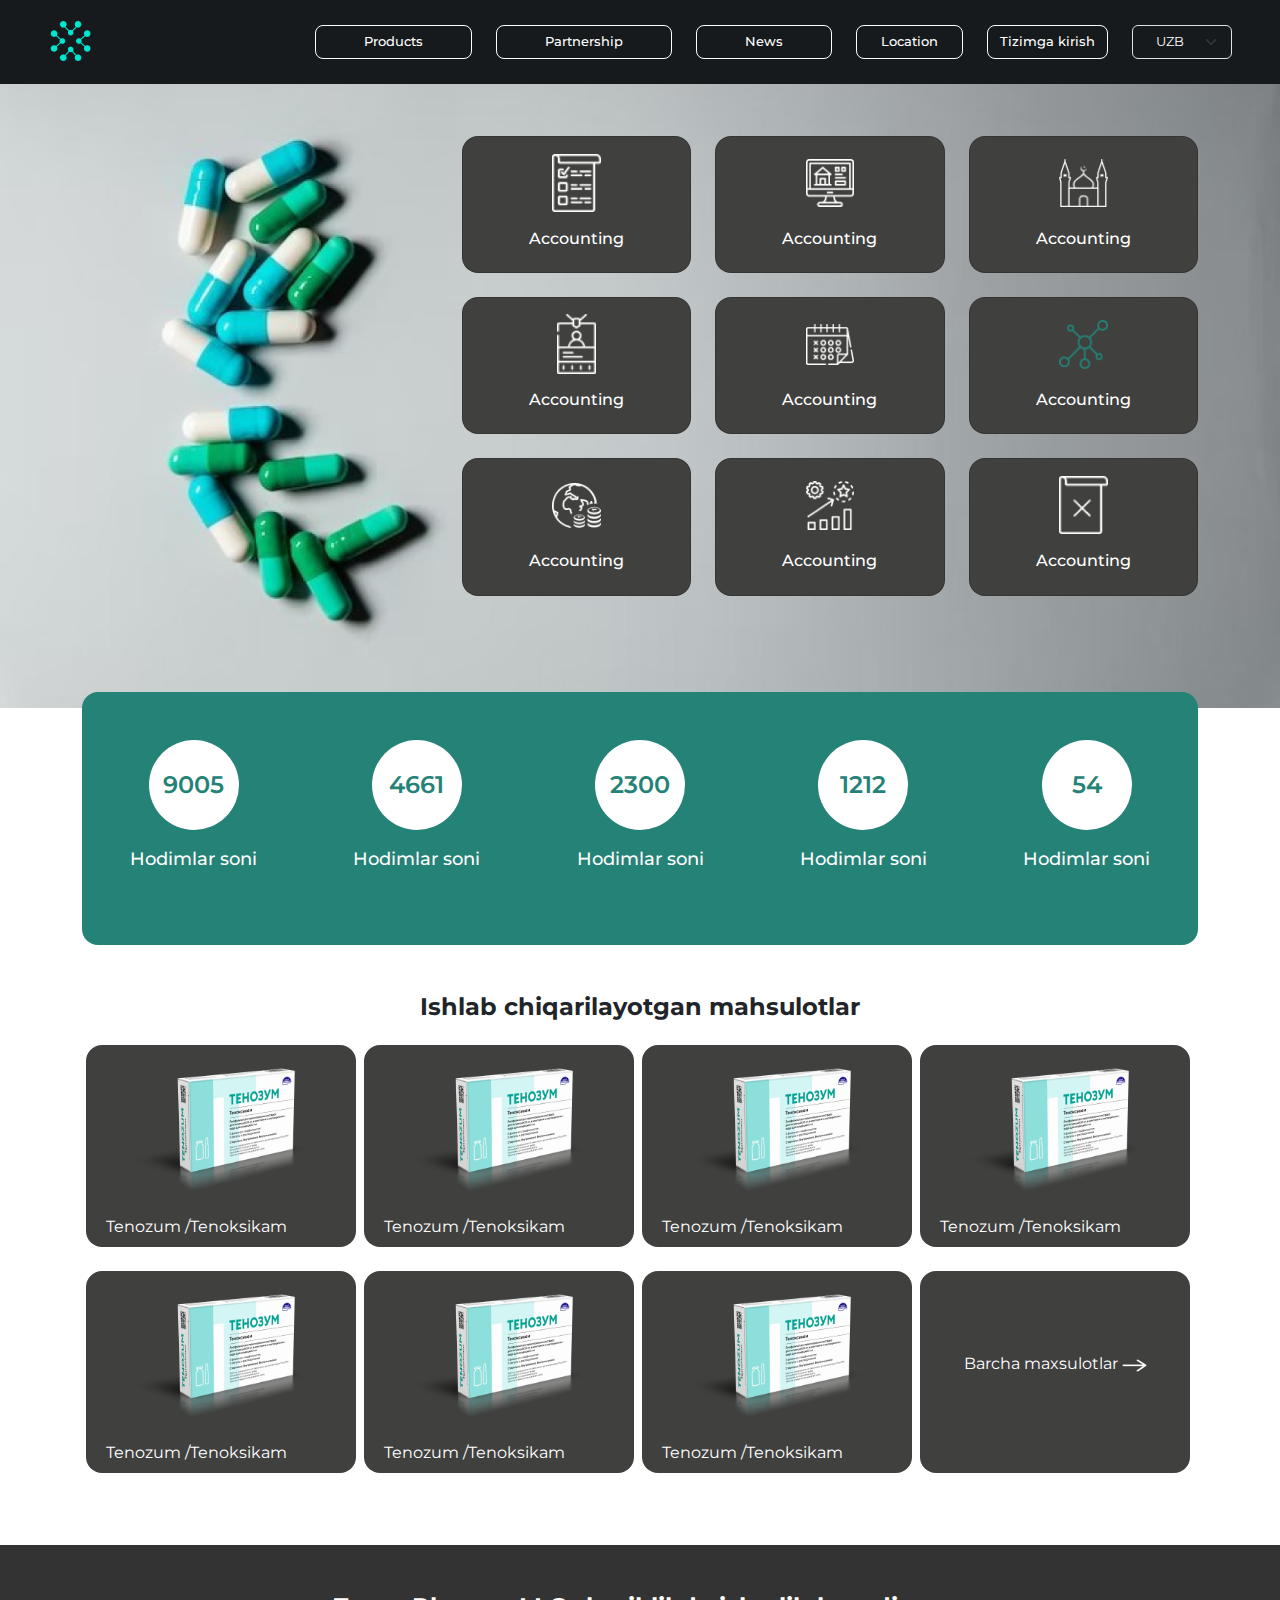
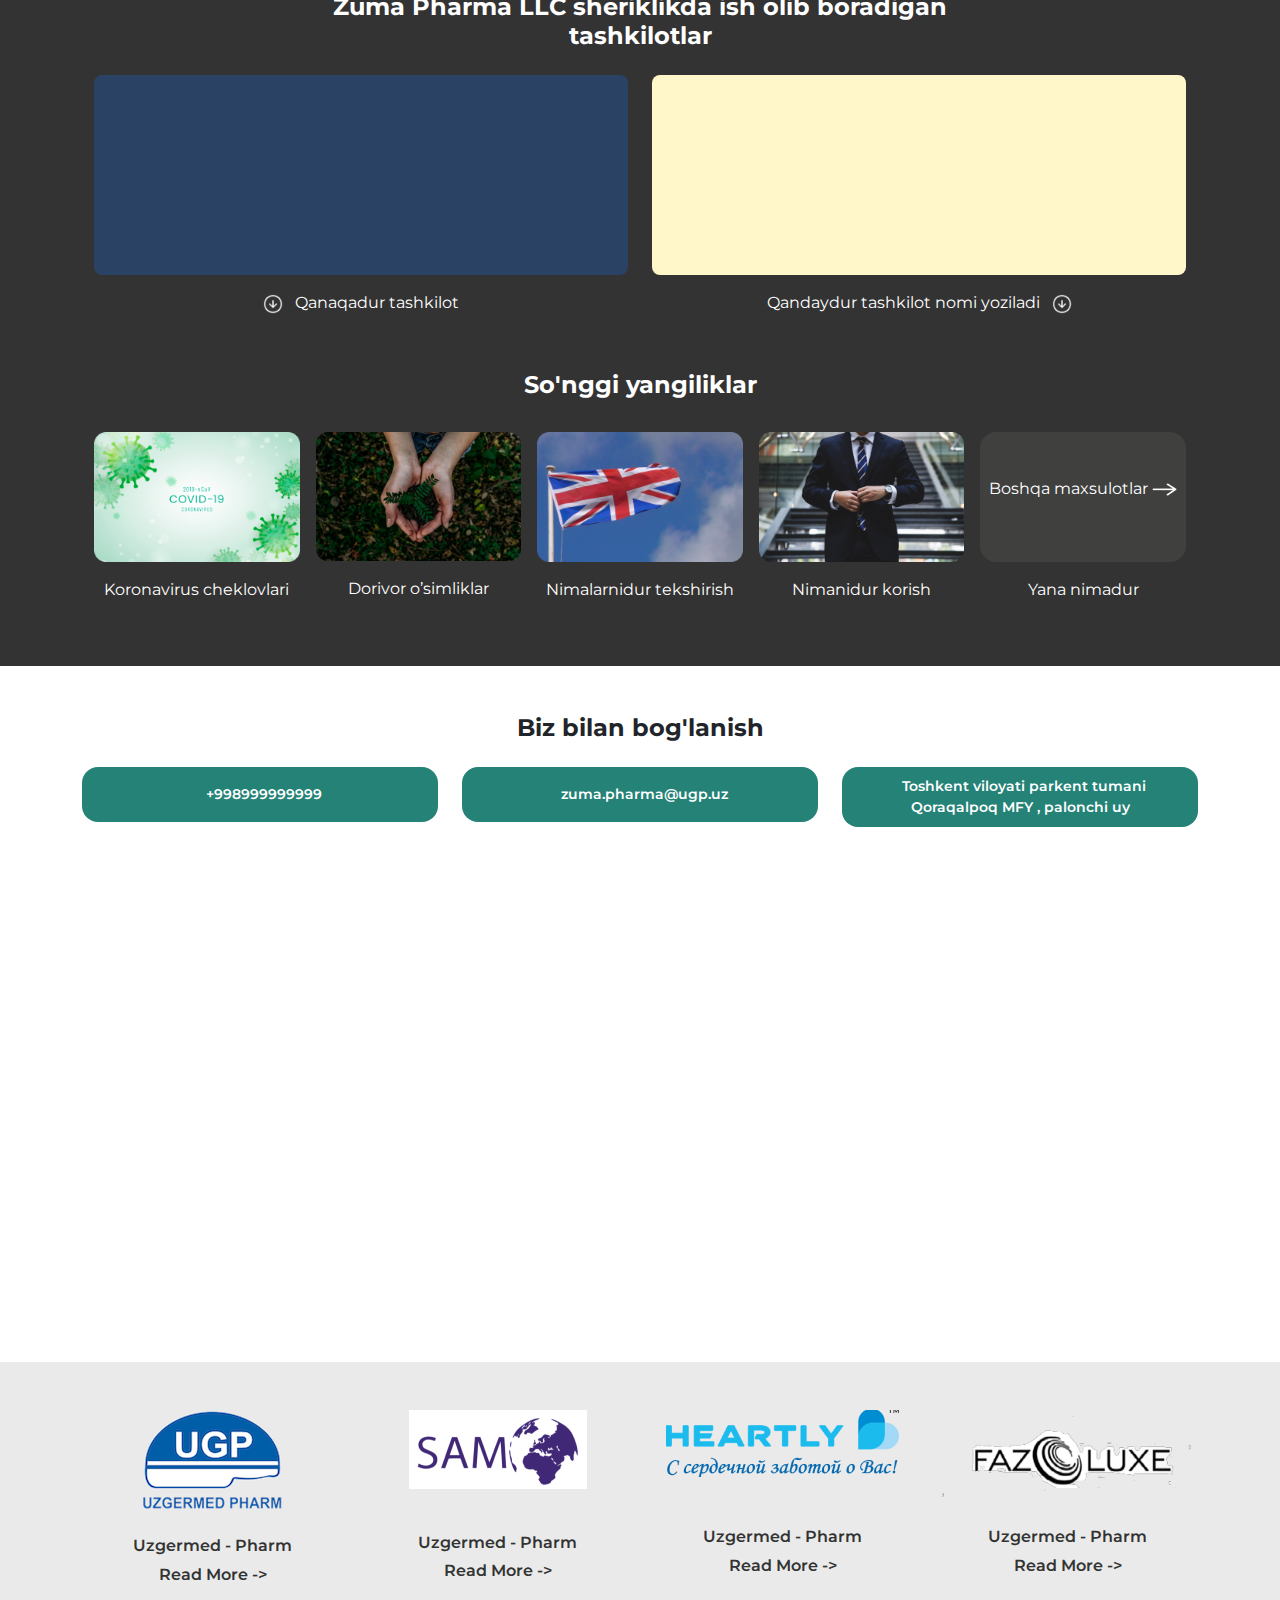
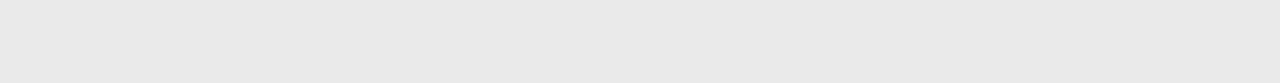
==== commit efd53e87: "commit" ====
--- a/index.html
+++ b/index.html
@@ -351,7 +351,7 @@
     <section id="companies" class="py-5">
       <div class="container">
         <div class="row">
-          <div class="col-md-3 text-center"mb-5>
+          <div class="col-md-3 text-center mb-5">
               <img src="./images/image 13.png" class="mb-4 img-fluid mt-0"/>
               <p class="mb-0">Uzgermed - Pharm</p>
               <a href="#" class="text-decoration-none ">Read More -></a>
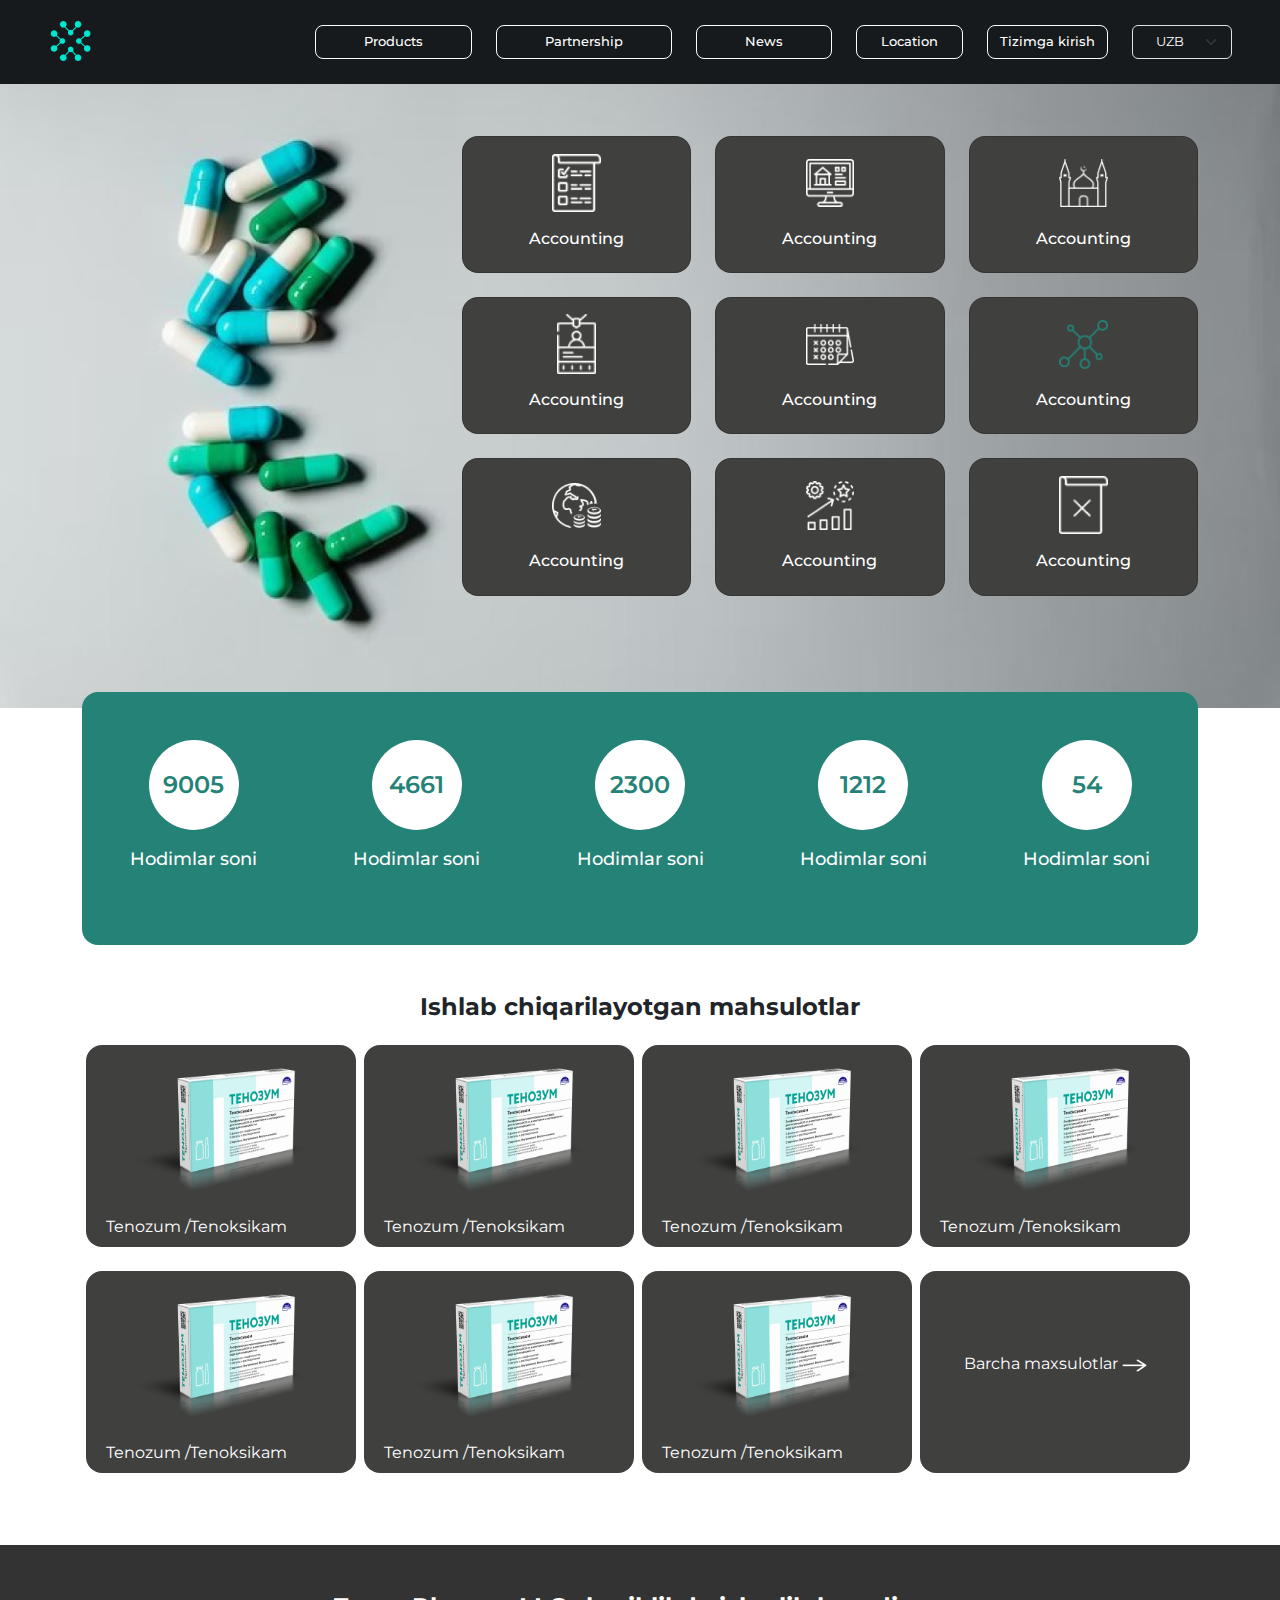
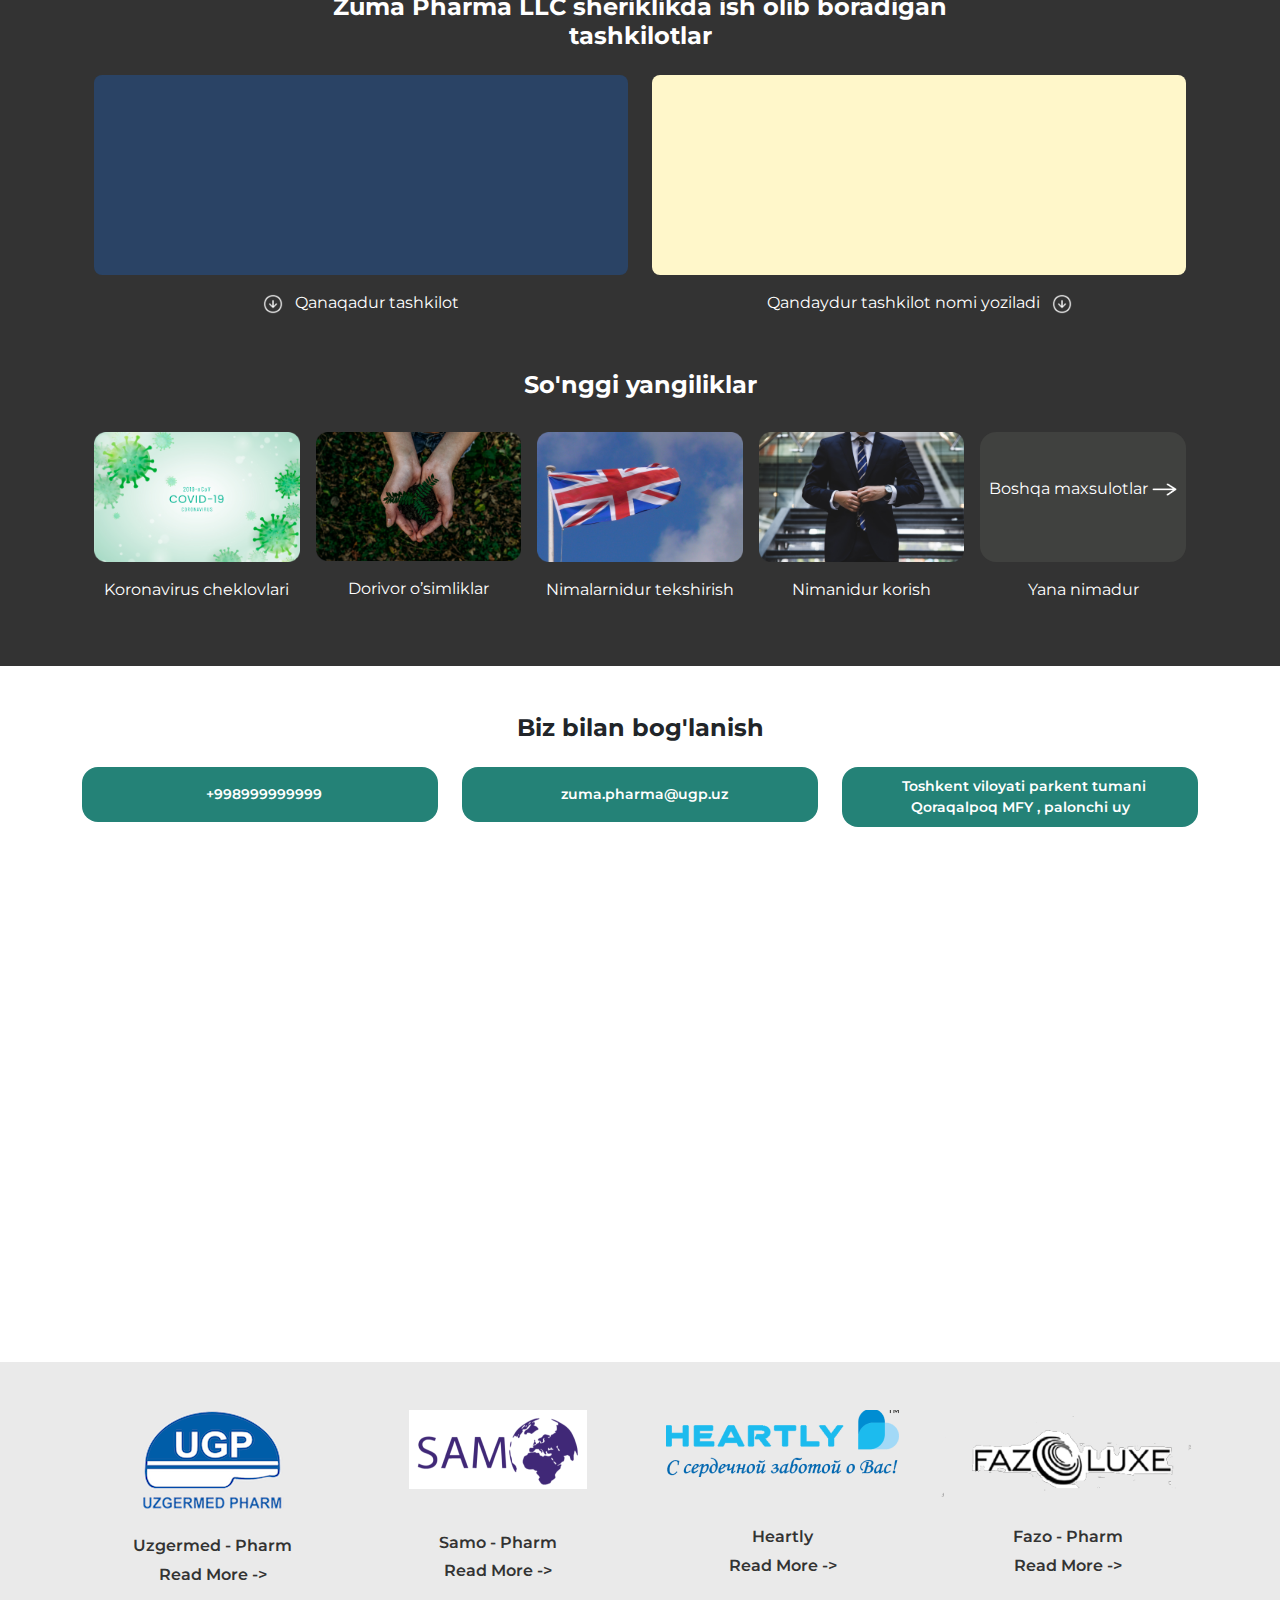
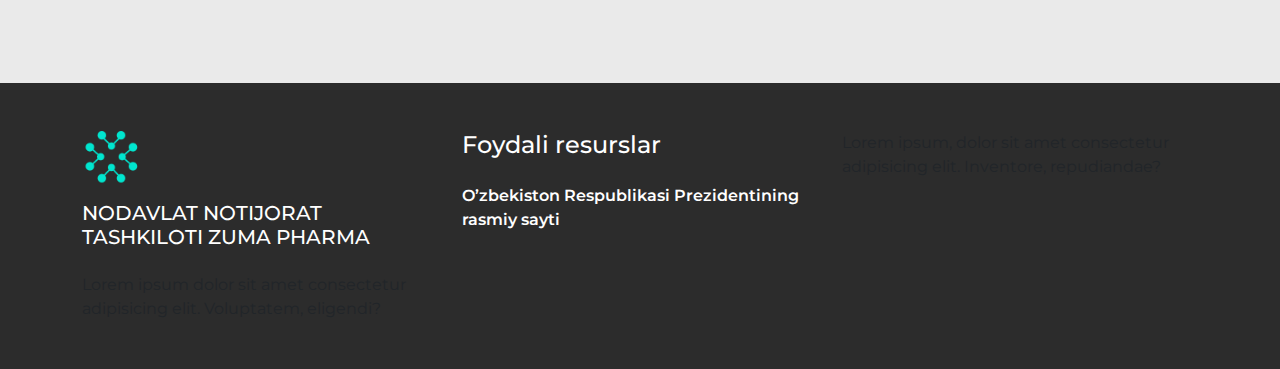
==== commit 2e4e0330: "commit" ====
--- a/index.html
+++ b/index.html
@@ -358,31 +358,69 @@
           </div>
           <div class="col-md-3 text-center mb-5">
               <img src="./images/image 14.png" class="img-fluid mt-0"/>
-              <p class="mb-0 desc">Uzgermed - Pharm</p>
+              <p class="mb-0 desc">Samo - Pharm</p>
               <a href="#" class="text-decoration-none">Read More -></a>
           </div>
           <div class="col-md-3 text-center mb-5">
               <img src="./images/image 15.png" class="mb-5 img-fluid mt-0"/>
-              <p class="mb-0">Uzgermed - Pharm</p>
+              <p class="mb-0">Heartly</p>
               <a href="#" class="text-decoration-none ">Read More -></a>
           </div>
           <div class="col-md-3 text-center mb-5">
               <img src="./images/image 16.png" class="mb-3 img-fluid mt-0"/>
-              <p class="mb-0">Uzgermed - Pharm</p>
+              <p class="mb-0">Fazo - Pharm</p>
               <a href="#" class="text-decoration-none ">Read More -></a>
           </div>
-          <!-- <div class="col-md-3">
-
-          </div>
-          <div class="col-md-3">
-
-          </div>
-          <div class="col-md-3">
-
-          </div> -->
         </div>
       </div>
     </section>
+
+
+    <footer class="footer py-5" id="footer">
+      <div class="container">
+        <div class="row">
+          <div class="col-md-4">
+            <img src="./images/image 1 (1).png" class="h-auto mb-3" width="65" height="65">
+            <h5 class="text-white mb-4">
+              NODAVLAT NOTIJORAT <br>
+              TASHKILOTI ZUMA PHARMA 
+            </h5>
+
+            <div class="icons d-flex gap-4">
+              <a href="#">
+                <i class="fab fa-facebook text-white"></i>
+              </a>
+              <a href="#">
+                <i class="fab fa-instagram text-white"></i>
+              </a>
+              <a href="#">
+                <i class="fab fa-twitter text-white"></i>
+              </a>
+              <a href="#">
+                <i class="fab fa-telegram text-white"></i>
+              </a>
+            </div>
+          </div>
+          <div class="col-md-4 text-white">
+            <h4 class="text-white mb-4">Foydali resurslar</h4>
+            <ul class="list-unstyled">
+              <li>
+                <a href="#" class="text-decoration-none text-white">
+                  O’zbekiston Respublikasi Prezidentining rasmiy sayti
+                </a>
+              </li>
+            </ul>
+          </div>
+          <div class="col-md-4">
+            Lorem ipsum, dolor sit amet consectetur adipisicing elit. Inventore, repudiandae?
+          </div>
+          <div class="col-md-4">
+            Lorem ipsum dolor sit amet consectetur adipisicing elit. Voluptatem, eligendi?
+          </div>
+        </div>
+      </div>
+    </footer>
+
 
     <script
       src="https://cdn.jsdelivr.net/npm/bootstrap@5.3.0-alpha1/dist/js/bootstrap.bundle.min.js"
--- a/styles.css
+++ b/styles.css
@@ -168,6 +168,14 @@
   margin-bottom: 0.3rem !important;
 }
 
+.footer {
+  background: #2c2c2c;
+}
+
+.icons a {
+  font-size: 1.5rem !important;
+}
+
 .news {
   cursor: pointer;
 }
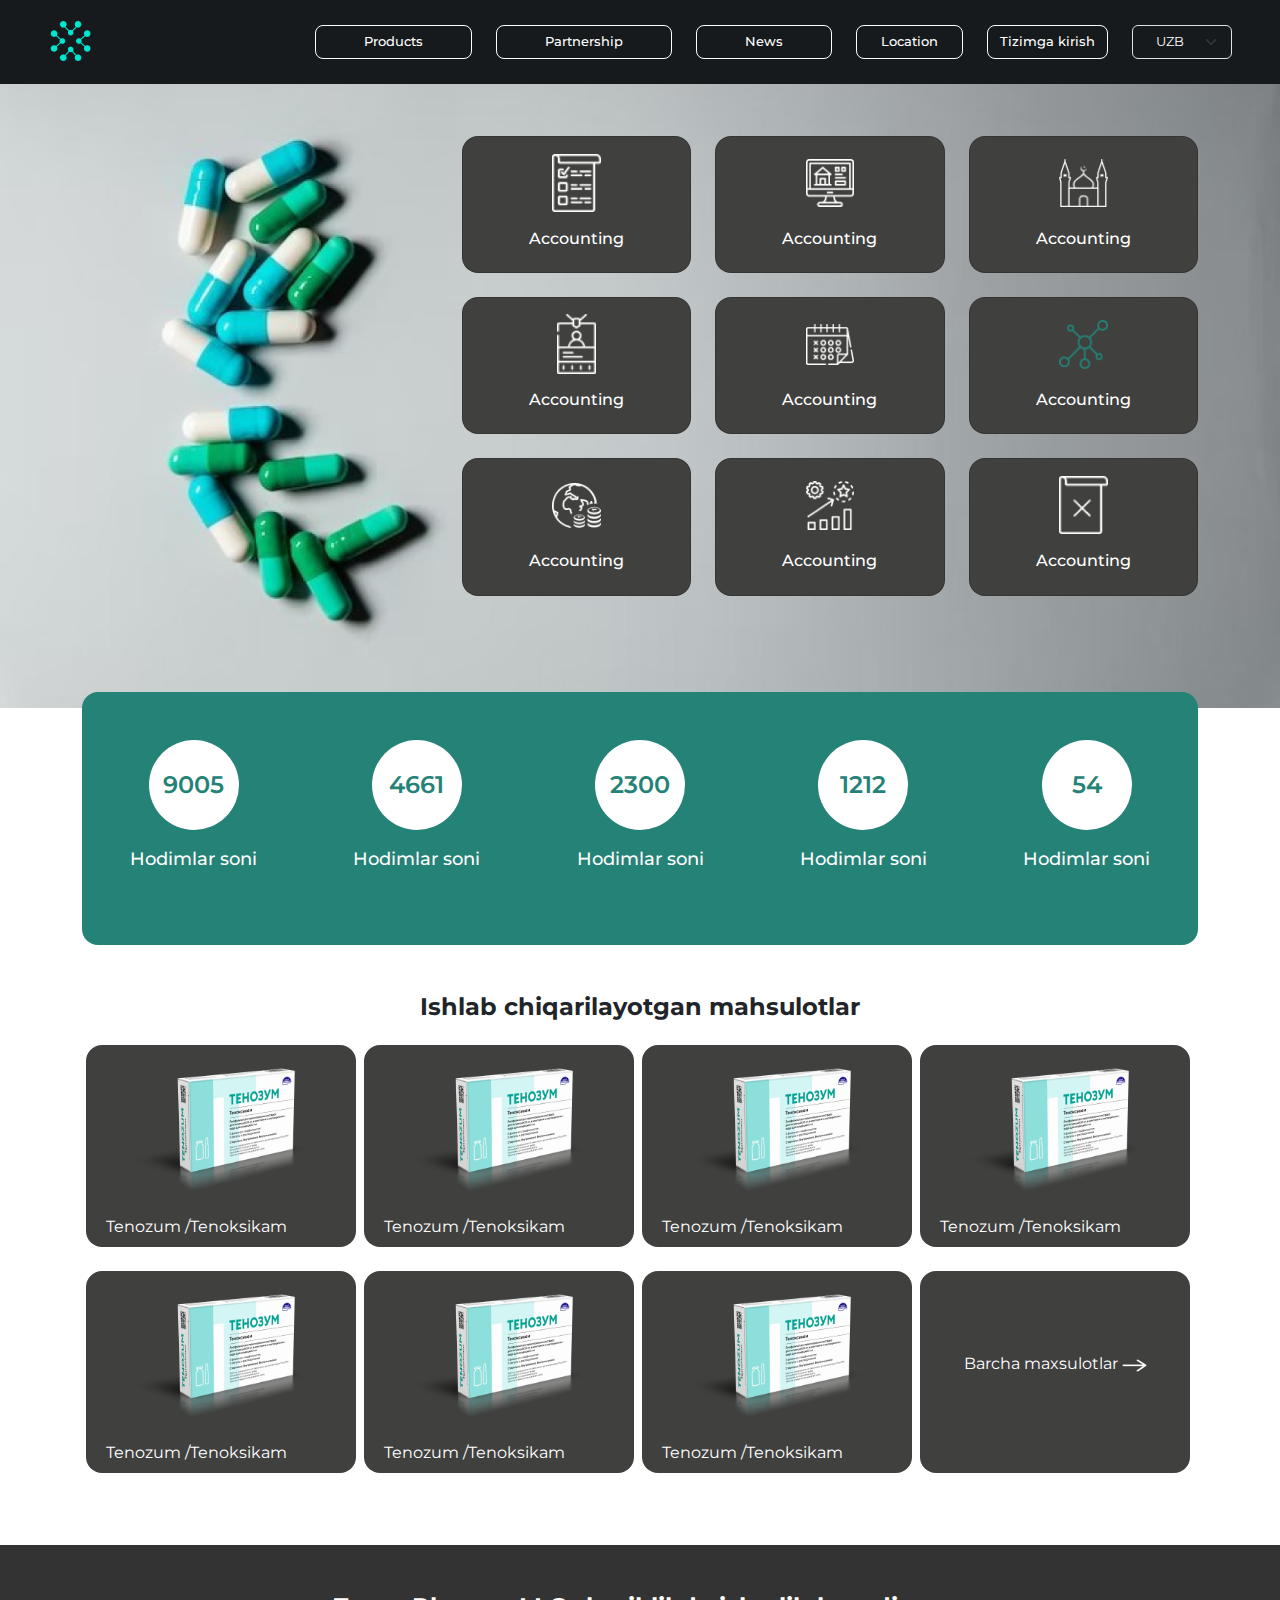
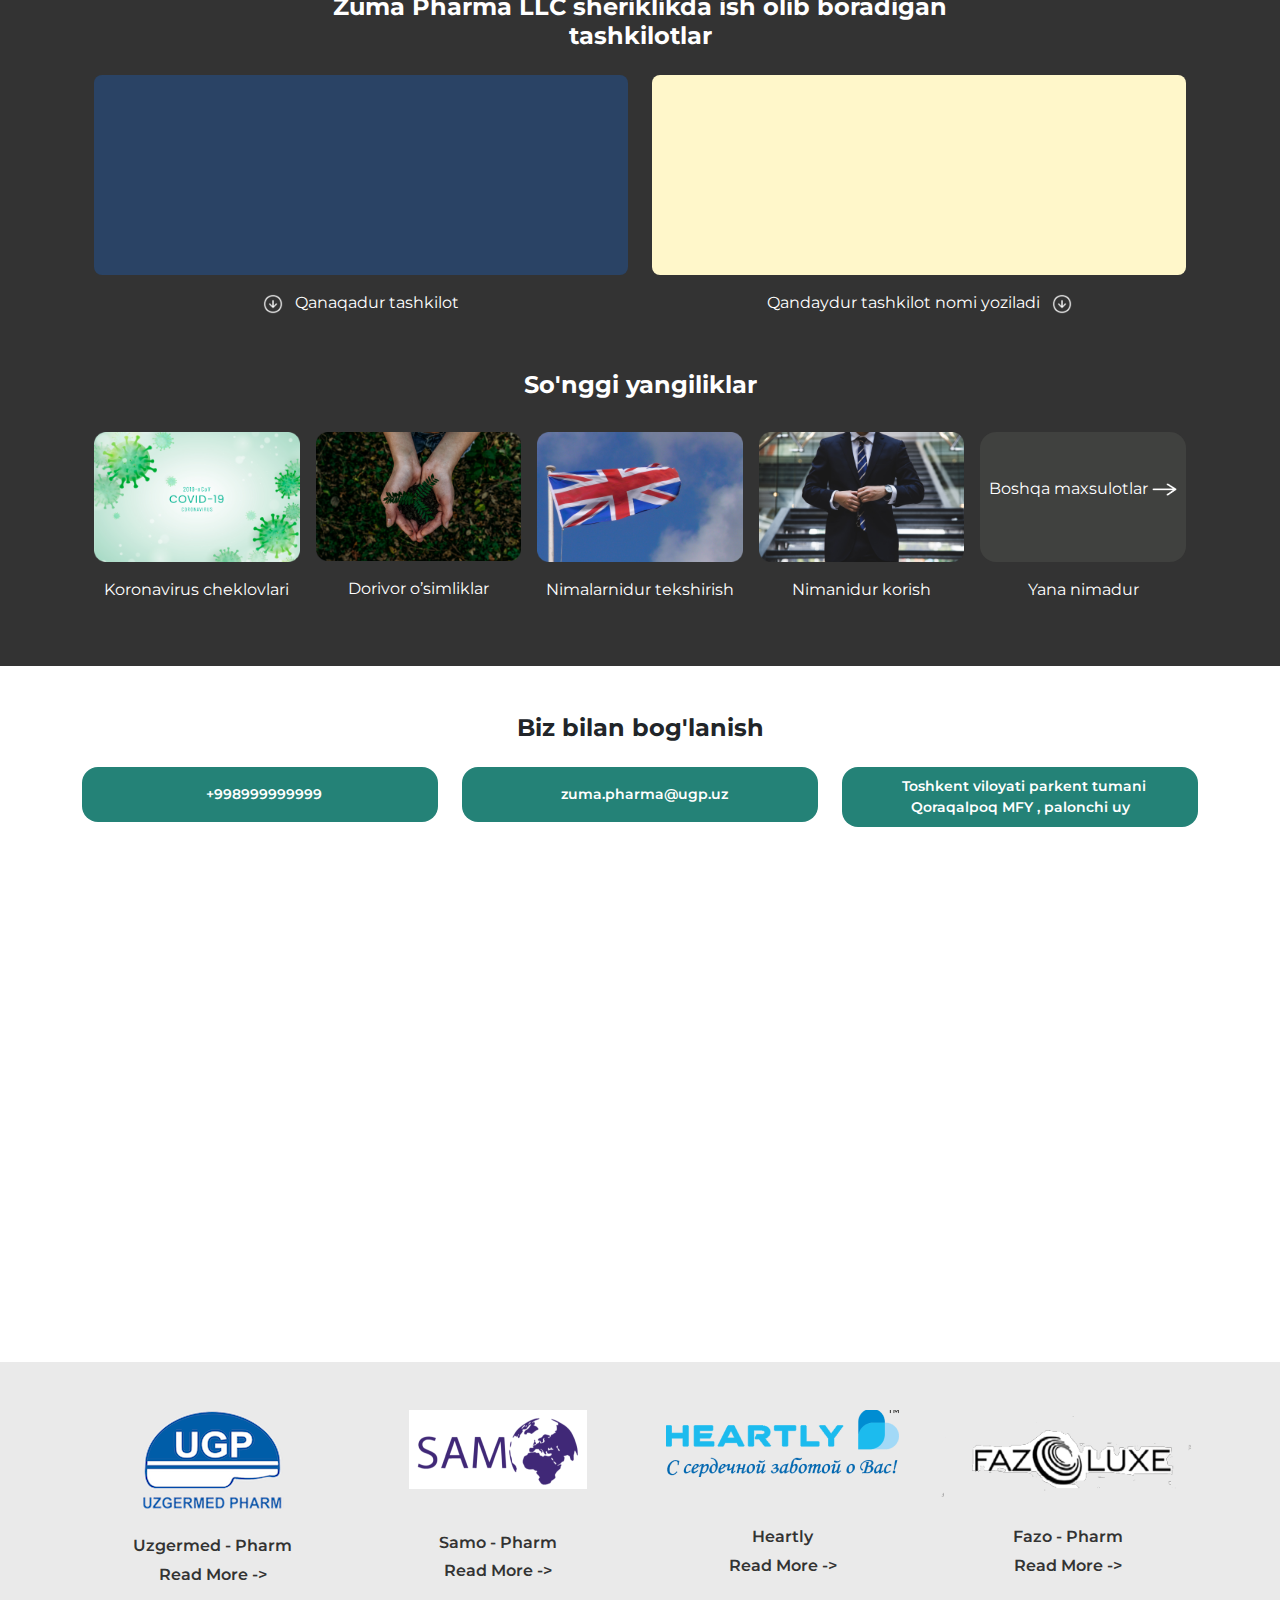
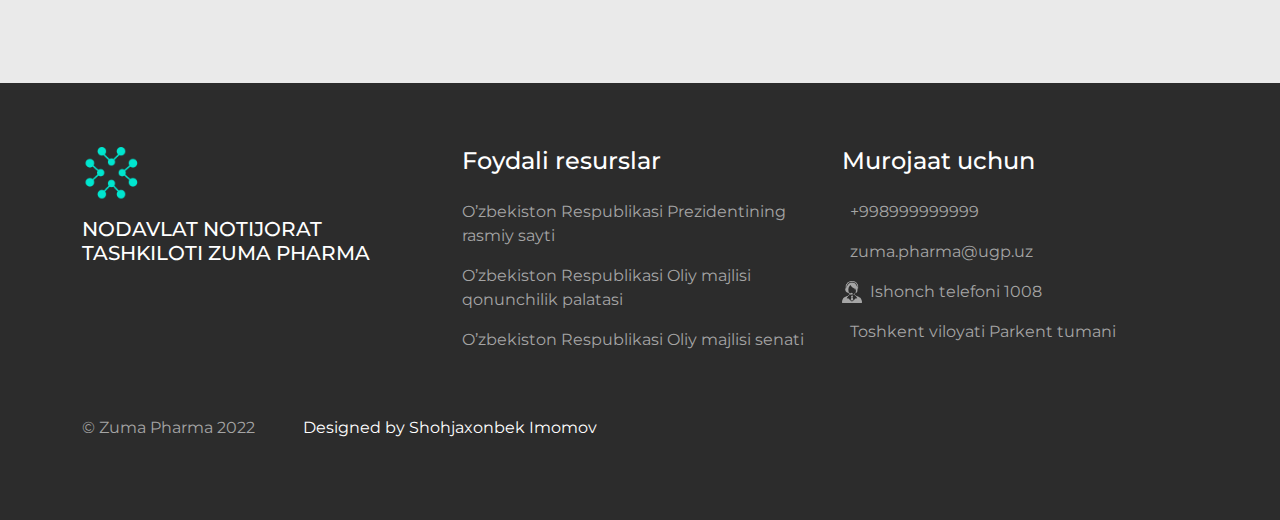
==== commit b9d24c6b: "commit" ====
--- a/index.html
+++ b/index.html
@@ -377,9 +377,9 @@
 
 
     <footer class="footer py-5" id="footer">
-      <div class="container">
+      <div class="container py-3">
         <div class="row">
-          <div class="col-md-4">
+          <div class="col-md-4 mb-5">
             <img src="./images/image 1 (1).png" class="h-auto mb-3" width="65" height="65">
             <h5 class="text-white mb-4">
               NODAVLAT NOTIJORAT <br>
@@ -401,22 +401,66 @@
               </a>
             </div>
           </div>
-          <div class="col-md-4 text-white">
+          <div class="col-md-4 mb-5 text-white">
             <h4 class="text-white mb-4">Foydali resurslar</h4>
             <ul class="list-unstyled">
-              <li>
-                <a href="#" class="text-decoration-none text-white">
+              <li class="mb-3">
+                <a href="#" class="text-decoration-none text-white footer-link">
                   O’zbekiston Respublikasi Prezidentining rasmiy sayti
                 </a>
               </li>
+              <li class="mb-3">
+                <a href="#" class="text-decoration-none text-white footer-link">
+                  O’zbekiston Respublikasi Oliy majlisi
+                  qonunchilik palatasi 
+                </a>
+              </li>
+              <li class="mb-3">
+                <a href="#" class="text-decoration-none text-white footer-link">
+                  O’zbekiston Respublikasi Oliy majlisi senati
+                </a>
+              </li>
             </ul>
           </div>
-          <div class="col-md-4">
-            Lorem ipsum, dolor sit amet consectetur adipisicing elit. Inventore, repudiandae?
-          </div>
-          <div class="col-md-4">
-            Lorem ipsum dolor sit amet consectetur adipisicing elit. Voluptatem, eligendi?
-          </div>
+          <div class="col-md-4 mb-5">
+            <h4 class="text-white mb-4">Murojaat uchun</h4>
+            <ul class="list-unstyled">
+              <li class="mb-3">
+                <i class="fa-solid fa-phone me-2"></i>
+                <a href="tel:+998999999999" class="text-decoration-none text-white footer-link">
+                  +998999999999
+                </a>
+              </li>
+              <li class="mb-3">
+                <i class="fa-solid fa-envelope me-2"></i>
+                <a href="mailto:zuma.pharma@ugp.uz" class="text-decoration-none text-white footer-link">
+                  zuma.pharma@ugp.uz
+                </a>
+              </li>
+              <li class="mb-3">
+                <img src="./images/operator.png" class="img-fluid h-auto me-1" width="20" height="20"/>
+                <a href="tel:1008" class="text-decoration-none text-white footer-link">
+                  Ishonch telefoni 1008
+                </a>
+              </li>
+              <li class="mb-3">
+                <i class="fa-solid fa-location-dot me-2"></i>
+                <a href="tel:1008" class="text-decoration-none text-white footer-link">
+                  Toshkent viloyati Parkent tumani
+                </a>
+              </li>
+            </ul>
+          </div>
+            
+        </div>
+        <div class="d-lg-flex flex-sm-column flex-md-row gap-5">
+          <p class="footer-link">
+            &copy;
+            Zuma Pharma 2022
+          </p>
+          <p class="text-white">
+            Designed by Shohjaxonbek Imomov
+          </p>
         </div>
       </div>
     </footer>
--- a/styles.css
+++ b/styles.css
@@ -213,7 +213,22 @@
   min-height: 400px;
 }
 
-@media (max-width: 500px) {
+.products {
+  max-width: 1170px !important;
+  margin-left: auto !important;
+  margin-right: auto !important;
+}
+
+.footer-link {
+  color: #a5a5a5 !important;
+  font-weight: 400 !important;
+}
+
+.list-unstyled i {
+  color: #a5a5a5 !important;
+}
+
+@media (width <= 500px) {
   .info_container {
     flex-direction: column;
   }
@@ -236,7 +251,7 @@
   }
 }
 
-@media (min-width: 960px) {
+@media (width >= 960px) {
   .product-card {
     max-width: 270px;
   }
